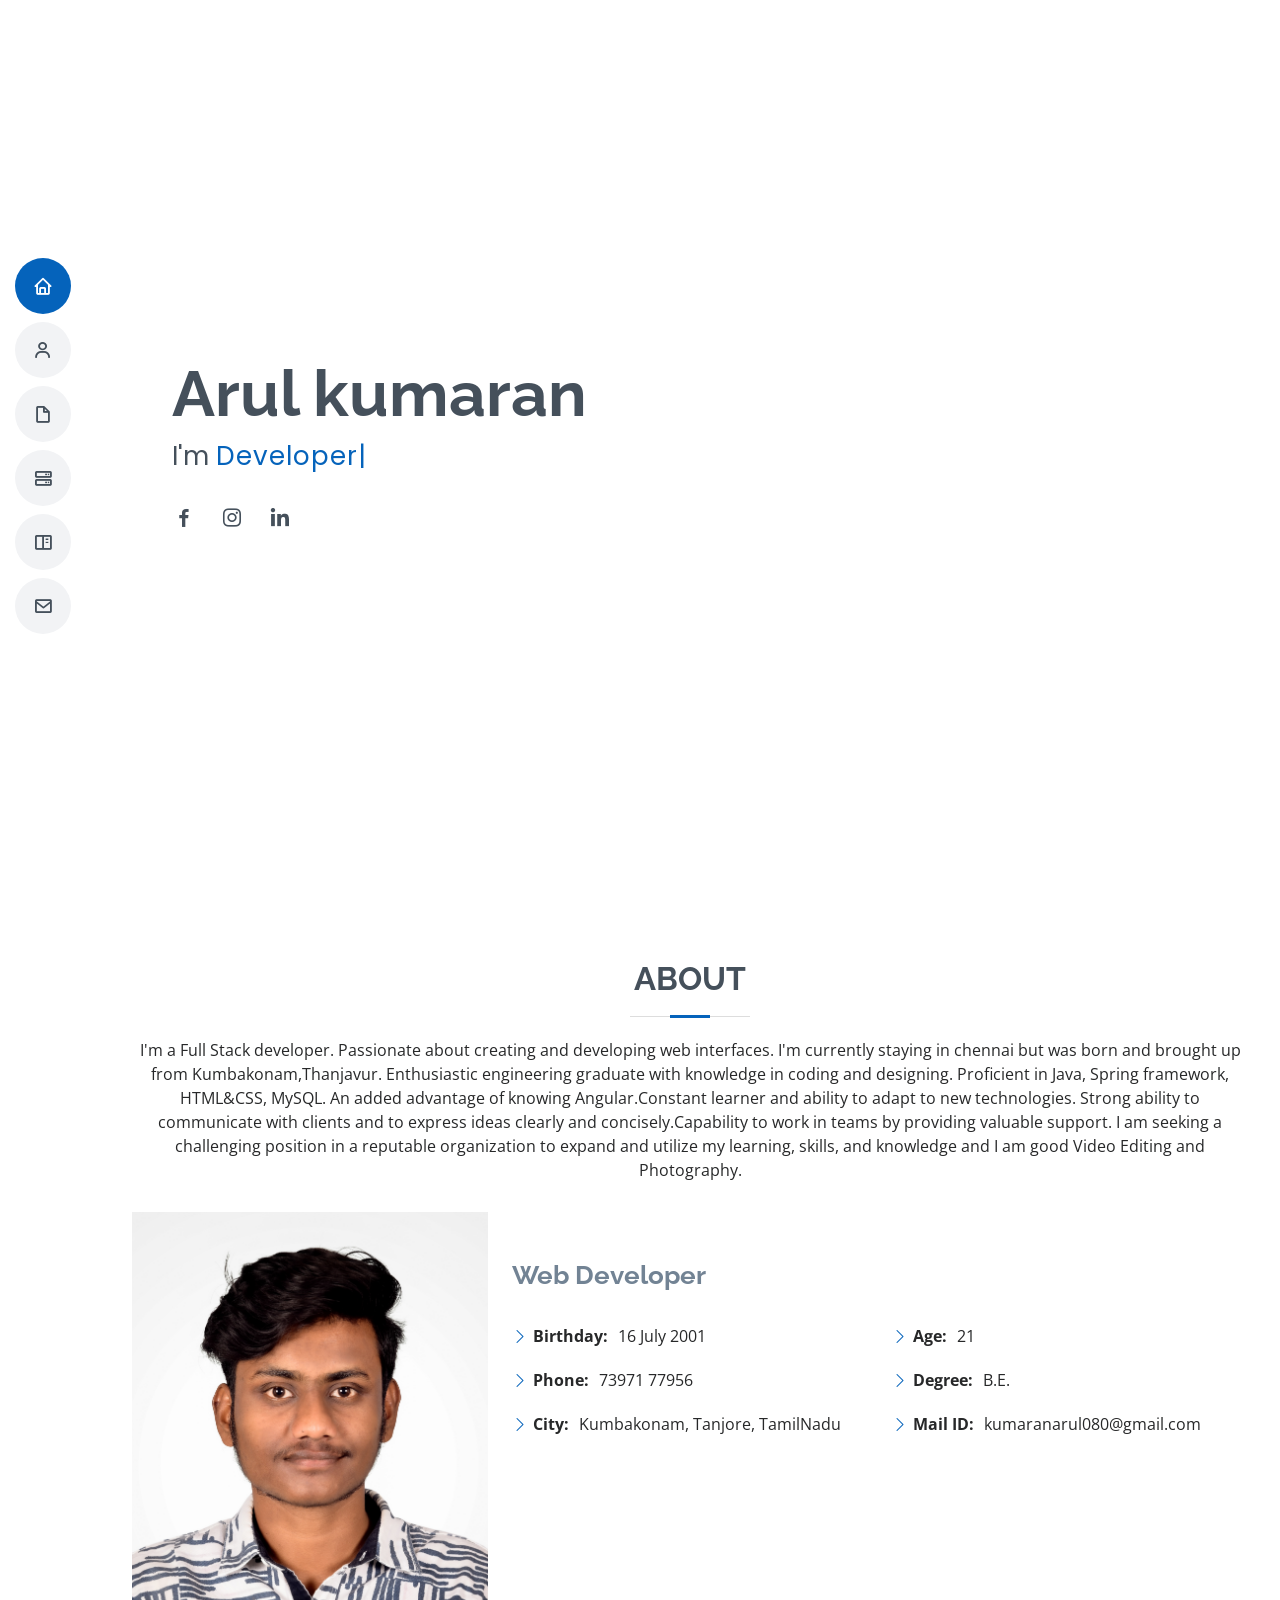
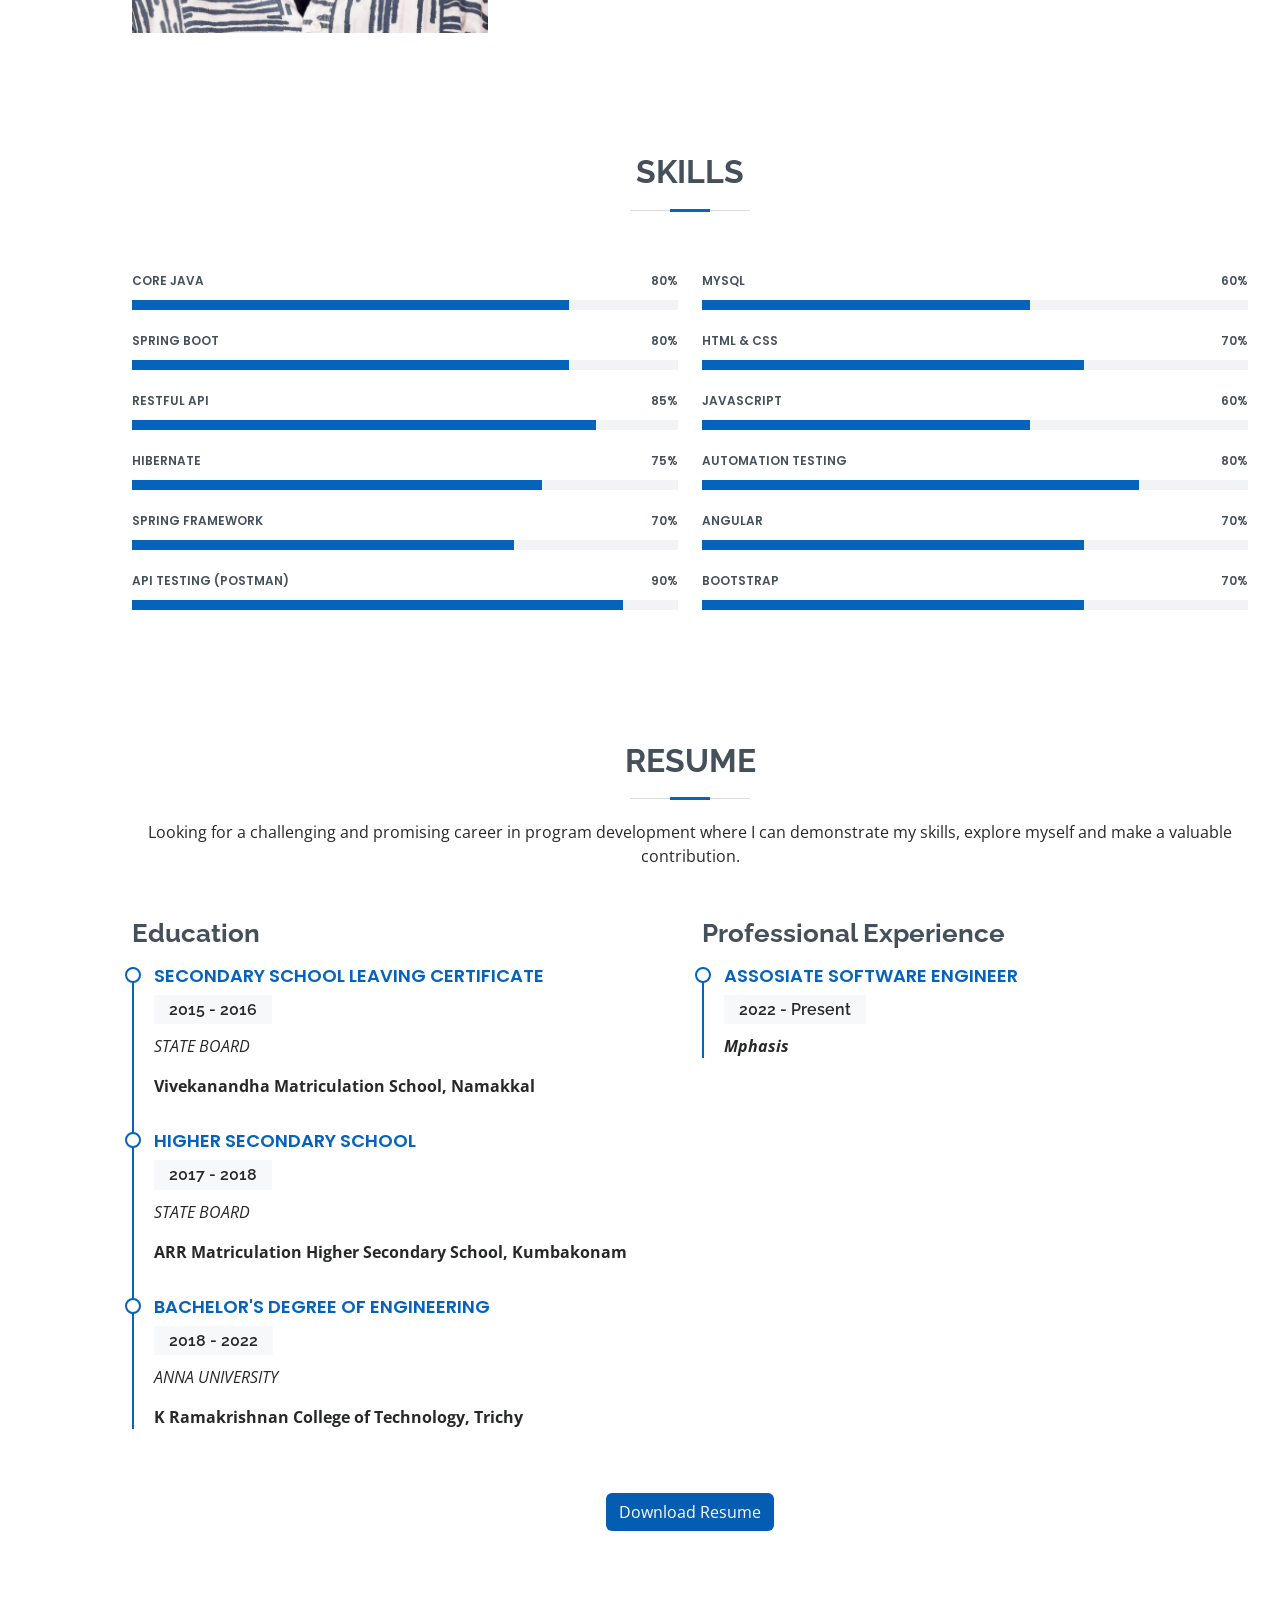
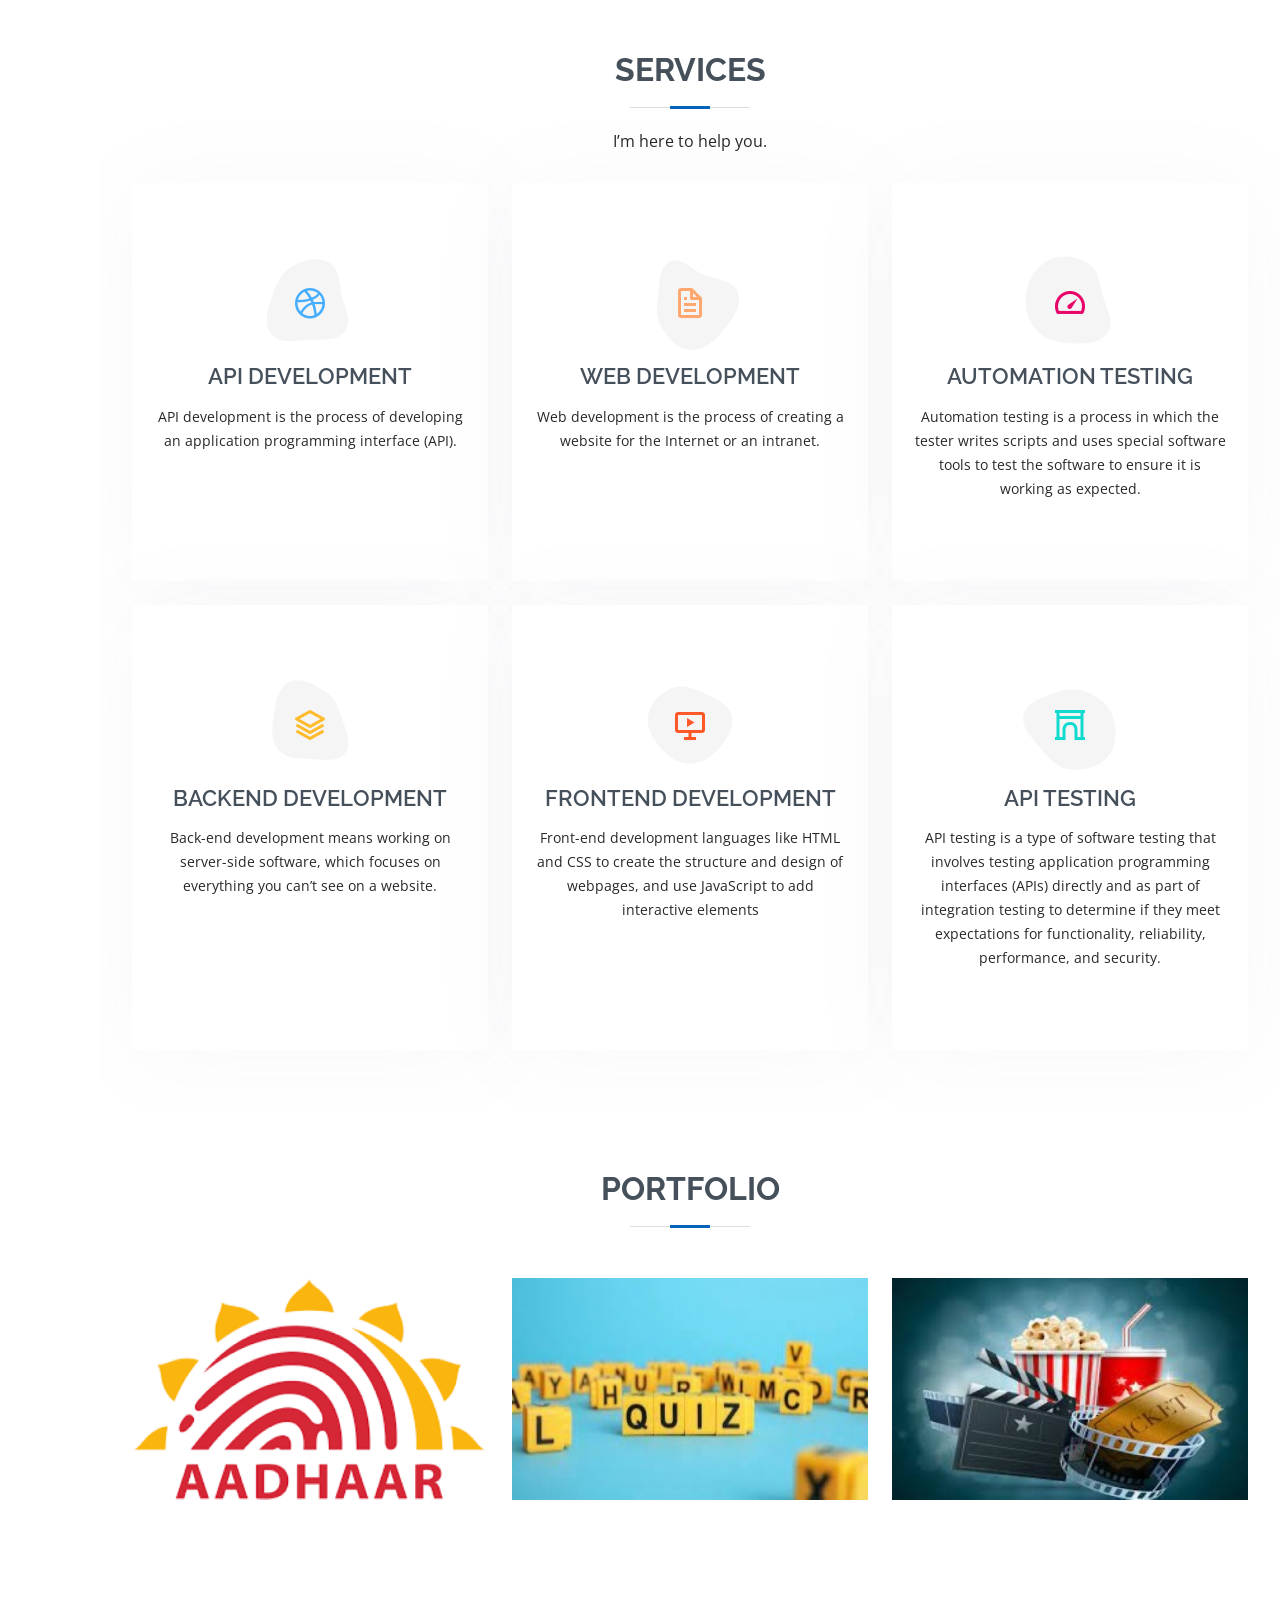
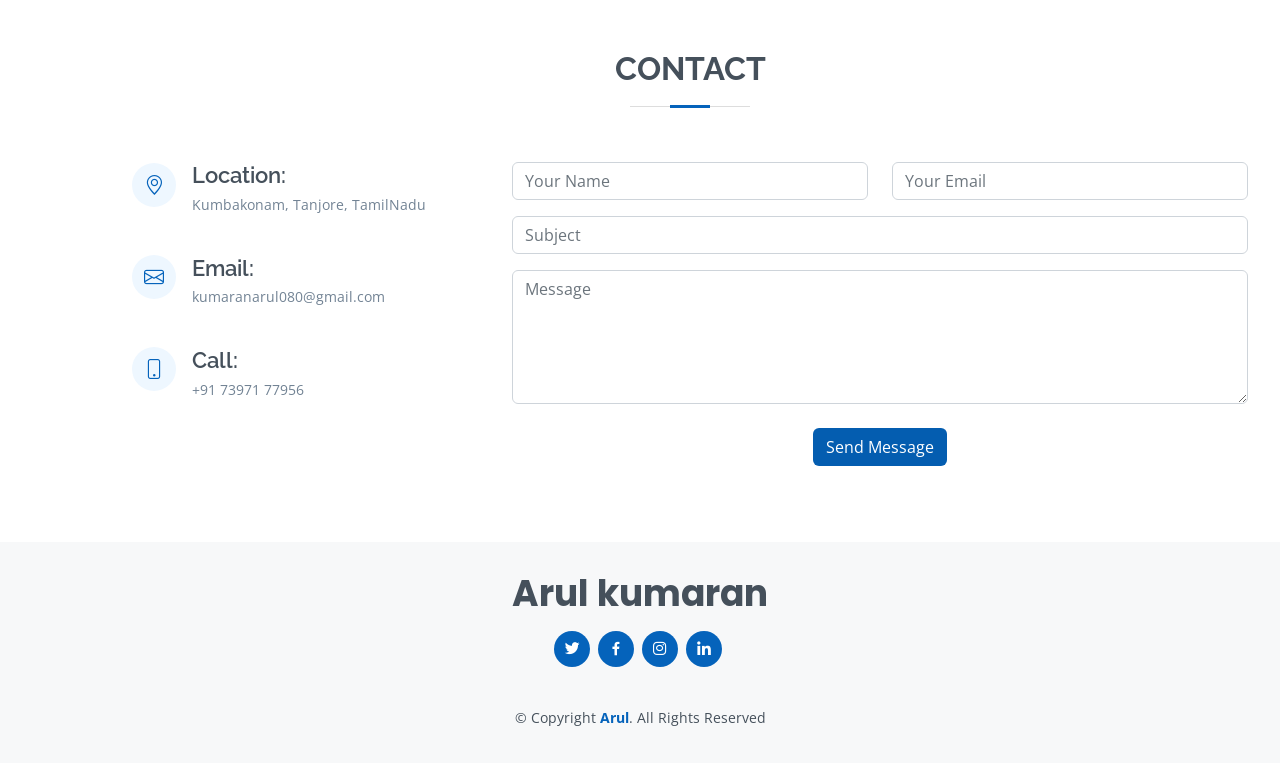
==== index.html @ 99e10990 "portfolio" ====
<!DOCTYPE html>
<html lang="en">

<head>
  <meta charset="utf-8">
  <meta content="width=device-width, initial-scale=1.0" name="viewport">

  <title>Arul Portfolio</title>
  <meta content="" name="description">
  <meta content="" name="keywords">

  <!-- Favicons -->
  <link href="assets/img/logo.jpg" rel="icon">
  <link href="assets/img/apple-touch-icon.png" rel="apple-touch-icon">

  <!-- Google Fonts -->
  <link href="https://fonts.googleapis.com/css?family=Open+Sans:300,300i,400,400i,600,600i,700,700i|Raleway:300,300i,400,400i,500,500i,600,600i,700,700i|Poppins:300,300i,400,400i,500,500i,600,600i,700,700i" rel="stylesheet">

  <!-- Vendor CSS Files -->
  <link href="assets/vendor/aos/aos.css" rel="stylesheet">
  <link href="assets/vendor/bootstrap/css/bootstrap.min.css" rel="stylesheet">
  <link href="assets/vendor/bootstrap-icons/bootstrap-icons.css" rel="stylesheet">
  <link href="assets/vendor/boxicons/css/boxicons.min.css" rel="stylesheet">
  <link href="assets/vendor/glightbox/css/glightbox.min.css" rel="stylesheet">
  <link href="assets/vendor/swiper/swiper-bundle.min.css" rel="stylesheet">

  <!-- Template Main CSS File -->
  <link href="assets/css/style.css" rel="stylesheet">

</head>

<body>

  <!-- ======= Mobile nav toggle button ======= -->
  <i class="bi bi-list mobile-nav-toggle d-lg-none"></i>
  <!-- ======= Header ======= -->
  <header id="header" class="d-flex flex-column justify-content-center">

    <nav id="navbar" class="navbar nav-menu">
      <ul>
        <li><a href="#hero" class="nav-link scrollto active"><i class="bx bx-home"></i> <span>Home</span></a></li>
        <li><a href="#about" class="nav-link scrollto"><i class="bx bx-user"></i> <span>About</span></a></li>
        <li><a href="#resume" class="nav-link scrollto"><i class="bx bx-file-blank"></i> <span>Resume</span></a></li>
        <li><a href="#services" class="nav-link scrollto"><i class="bx bx-server"></i> <span>Services</span></a></li>
        <li><a href="#portfolio" class="nav-link scrollto"><i class="bx bx-book-content"></i> <span>Portfolio</span></a></li>
        <li><a href="#contact" class="nav-link scrollto"><i class="bx bx-envelope"></i> <span>Contact</span></a></li>
      </ul>
    </nav><!-- .nav-menu -->

  </header><!-- End Header -->

  <!-- ======= Hero Section ======= -->
  <section id="hero" class="d-flex flex-column justify-content-center">
    <div class="container" data-aos="zoom-in" data-aos-delay="100">
      <h1>Arul kumaran</h1>
      <p>I'm <span class="typed" data-typed-items="Developer, Freelancer"></span></p>
      <div class="social-links">
        <a href="https://www.facebook.com/arulkumaran080" class="facebook"><i class="bx bxl-facebook"></i></a>
        <a href="https://www.instagram.com/mr__meteor_350____/" class="instagram"><i class="bx bxl-instagram"></i></a>
        <a href="https://www.linkedin.com/in/arul-kumaran-108743209/" class="linkedin"><i class="bx bxl-linkedin"></i></a>
      </div>
    </div>
  </section><!-- End Hero -->

  <main id="main">

    <!-- ======= About Section ======= -->
    <section id="about" class="about">
      <div class="container" data-aos="fade-up">

        <div class="section-title">
          <h2>About</h2>
          <p>I'm a Full Stack developer. Passionate about creating and developing web interfaces. I'm currently staying in chennai but was born and brought up from Kumbakonam,Thanjavur. Enthusiastic engineering graduate with knowledge in coding and designing. Proficient in Java, Spring framework, HTML&CSS, MySQL. An added advantage of knowing Angular.Constant learner and ability to adapt to new technologies. Strong ability to communicate with clients and to express ideas clearly and concisely.Capability to work in teams by providing valuable support. I am seeking a challenging position in a reputable organization to expand and utilize my learning, skills, and knowledge and I am good Video Editing and Photography.</p>
        </div>

        <div class="row">
          <div class="col-lg-4">
            <img src="assets/img/Passport.jpg" class="img-fluid" alt="">
          </div>
          <div class="col-lg-8 pt-4 pt-lg-0 content"><br><br>
            <h3> Web Developer</h3>
            <br>
            <div class="row">
              <div class="col-lg-6">
                <ul>
                  <li><i class="bi bi-chevron-right"></i> <strong>Birthday:</strong> <span>16 July 2001</span></li>
                  <!-- <li><i class="bi bi-chevron-right"></i> <strong>Website:</strong> <span>www.example.com</span></li> -->
                  <li><i class="bi bi-chevron-right"></i> <strong>Phone:</strong> <span>73971 77956</span></li>
                  <li><i class="bi bi-chevron-right"></i> <strong>City:</strong> <span>Kumbakonam, Tanjore, TamilNadu</span></li>
                </ul>
              </div>
              <div class="col-lg-6">
                <ul>
                  <li><i class="bi bi-chevron-right"></i> <strong>Age:</strong> <span>21</span></li>
                  <li><i class="bi bi-chevron-right"></i> <strong>Degree:</strong> <span>B.E.</span></li>
                  <li><i class="bi bi-chevron-right"></i> <strong>Mail ID:</strong> <span>kumaranarul080@gmail.com</span></li>
                  <!-- <li><i class="bi bi-chevron-right"></i> <strong>Freelance:</strong> <span>Available</span></li> -->
                </ul>
              </div>
            </div>
            
          </div>
        </div>

      </div>
    </section><!-- End About Section -->

    <!-- ======= Skills Section ======= -->
    <section id="skills" class="skills section-bg">
      <div class="container" data-aos="fade-up">

        <div class="section-title">
          <h2>Skills</h2>
        </div>

        <div class="row skills-content">

          <div class="col-lg-6">

            <div class="progress">
              <span class="skill">Core Java <i class="val">80%</i></span>
              <div class="progress-bar-wrap">
                <div class="progress-bar" role="progressbar" aria-valuenow="80" aria-valuemin="0" aria-valuemax="80"></div>
              </div>
            </div>

            <div class="progress">
              <span class="skill">Spring Boot <i class="val">80%</i></span>
              <div class="progress-bar-wrap">
                <div class="progress-bar" role="progressbar" aria-valuenow="80" aria-valuemin="0" aria-valuemax="100"></div>
              </div>
            </div>

            <div class="progress">
              <span class="skill">RESTful API <i class="val">85%</i></span>
              <div class="progress-bar-wrap">
                <div class="progress-bar" role="progressbar" aria-valuenow="85" aria-valuemin="0" aria-valuemax="100"></div>
              </div>
            </div>

            <div class="progress">
              <span class="skill">Hibernate <i class="val">75%</i></span>
              <div class="progress-bar-wrap">
                <div class="progress-bar" role="progressbar" aria-valuenow="75" aria-valuemin="0" aria-valuemax="100"></div>
              </div>
            </div>

            <div class="progress">
              <span class="skill">Spring Framework <i class="val">70%</i></span>
              <div class="progress-bar-wrap">
                <div class="progress-bar" role="progressbar" aria-valuenow="70" aria-valuemin="0" aria-valuemax="100"></div>
              </div>
            </div>

            <div class="progress">
              <span class="skill">API Testing (Postman) <i class="val">90%</i></span>
              <div class="progress-bar-wrap">
                <div class="progress-bar" role="progressbar" aria-valuenow="90" aria-valuemin="0" aria-valuemax="100"></div>
              </div>
            </div>

          </div>

          <div class="col-lg-6">

            <div class="progress">
              <span class="skill">MySql <i class="val">60%</i></span>
              <div class="progress-bar-wrap">
                <div class="progress-bar" role="progressbar" aria-valuenow="60" aria-valuemin="0" aria-valuemax="100"></div>
              </div>
            </div>

            <div class="progress">
              <span class="skill">HTML & CSS <i class="val">70%</i></span>
              <div class="progress-bar-wrap">
                <div class="progress-bar" role="progressbar" aria-valuenow="70" aria-valuemin="0" aria-valuemax="100"></div>
              </div>
            </div>

            <div class="progress">
              <span class="skill">Javascript <i class="val">60%</i></span>
              <div class="progress-bar-wrap">
                <div class="progress-bar" role="progressbar" aria-valuenow="60" aria-valuemin="0" aria-valuemax="100"></div>
              </div>
            </div>

            <div class="progress">
              <span class="skill">Automation Testing <i class="val">80%</i></span>
              <div class="progress-bar-wrap">
                <div class="progress-bar" role="progressbar" aria-valuenow="80" aria-valuemin="0" aria-valuemax="100"></div>
              </div>
            </div>

            <div class="progress">
              <span class="skill">Angular <i class="val">70%</i></span>
              <div class="progress-bar-wrap">
                <div class="progress-bar" role="progressbar" aria-valuenow="70" aria-valuemin="0" aria-valuemax="100"></div>
              </div>
            </div>

            <div class="progress">
              <span class="skill">Bootstrap <i class="val">70%</i></span>
              <div class="progress-bar-wrap">
                <div class="progress-bar" role="progressbar" aria-valuenow="70" aria-valuemin="0" aria-valuemax="100"></div>
              </div>
            </div>

          </div>

        </div>

      </div>
    </section><!-- End Skills Section -->

    <!-- ======= Resume Section ======= -->
    <section id="resume" class="resume">
      <div class="container" data-aos="fade-up">

        <div class="section-title">
          <h2>Resume</h2>
          <p>Looking for a challenging and promising career in program development where I can demonstrate my skills, explore myself and make a valuable contribution.</p>
        </div>

        <div class="row">
          <div class="col-lg-6">
            <h3 class="resume-title">Education</h3>
            <div class="resume-item">
              <h4>Secondary  School  Leaving  Certificate</h4>
              <h5>2015 - 2016</h5>
              <p><em>STATE BOARD</em></p>
              <b><p>Vivekanandha Matriculation School, Namakkal</p></b>
            </div>
            <div class="resume-item">
              <h4>Higher Secondary School</h4>
              <h5>2017 - 2018</h5>
              <p><em>STATE BOARD</em></p>
              <b><p>ARR Matriculation Higher Secondary School, Kumbakonam</p></b>
            </div>
            <div class="resume-item">
              <h4>Bachelor's Degree of Engineering</h4>
              <h5>2018 - 2022</h5>
              <p><em>ANNA UNIVERSITY</em></p>
              <b><p>K Ramakrishnan College of Technology, Trichy</p></b>
            </div>
          </div>
          <div class="col-lg-6">
            <h3 class="resume-title">Professional Experience</h3>
            <div class="resume-item">
              <h4>Assosiate Software Engineer</h4>
              <h5>2022 - Present</h5>
              <b><p><em>Mphasis</em></p></b>
            </div>
            
          </div>
        </div>

      </div><br><br>
      <div class="container btn_container">
        <a href="assets/pdf/Arulkumaran's Resume.pdf" download="" class="btn  btn_download">Download Resume</a>
      </div>
    </section><!-- End Resume Section -->


    <!-- ======= Services Section ======= -->
    <section id="services" class="services">
      <div class="container" data-aos="fade-up">

        <div class="section-title">
          <h2>Services</h2>
          <p>I’m here to help you.</p>
        </div>

        <div class="row">

          <div class="col-lg-4 col-md-6 d-flex align-items-stretch" data-aos="zoom-in" data-aos-delay="100">
            <div class="icon-box iconbox-blue">
              <div class="icon">
                <svg width="100" height="100" viewBox="0 0 600 600" xmlns="http://www.w3.org/2000/svg">
                  <path stroke="none" stroke-width="0" fill="#f5f5f5" d="M300,521.0016835830174C376.1290562159157,517.8887921683347,466.0731472004068,529.7835943286574,510.70327084640275,468.03025145048787C554.3714126377745,407.6079735673963,508.03601936045806,328.9844924480964,491.2728898941984,256.3432110539036C474.5976632858925,184.082847569629,479.9380746630129,96.60480741107993,416.23090153303,58.64404602377083C348.86323505073057,18.502131276798302,261.93793281208167,40.57373210992963,193.5410806939664,78.93577620505333C130.42746243093433,114.334589627462,98.30271207620316,179.96522072025542,76.75703585869454,249.04625023123273C51.97151888228291,328.5150500222984,13.704378332031375,421.85034740162234,66.52175969318436,486.19268352777647C119.04800174914682,550.1803526380478,217.28368757567262,524.383925680826,300,521.0016835830174"></path>
                </svg>
                <i class="bx bxl-dribbble"></i>
              </div>
              <h4><a href="">API DEVELOPMENT</a></h4>
              <p>API development is the process of developing an application programming interface (API).</p>
            </div>
          </div>

          <div class="col-lg-4 col-md-6 d-flex align-items-stretch mt-4 mt-md-0" data-aos="zoom-in" data-aos-delay="200">
            <div class="icon-box iconbox-orange ">
              <div class="icon">
                <svg width="100" height="100" viewBox="0 0 600 600" xmlns="http://www.w3.org/2000/svg">
                  <path stroke="none" stroke-width="0" fill="#f5f5f5" d="M300,582.0697525312426C382.5290701553225,586.8405444964366,449.9789794690241,525.3245884688669,502.5850820975895,461.55621195738473C556.606425686781,396.0723002908107,615.8543463187945,314.28637112970534,586.6730223649479,234.56875336149918C558.9533121215079,158.8439757836574,454.9685369536778,164.00468322053177,381.49747125262974,130.76875717737553C312.15926192815925,99.40240125094834,248.97055460311594,18.661163978235184,179.8680185752513,50.54337015887873C110.5421016452524,82.52863877960104,119.82277516462835,180.83849132639028,109.12597500060166,256.43424936330496C100.08760227029461,320.3096726198365,92.17705696193138,384.0621239912766,124.79988738764834,439.7174275375508C164.83382741302287,508.01625554203684,220.96474134820875,577.5009287672846,300,582.0697525312426"></path>
                </svg>
                <i class="bx bx-file"></i>
              </div>
              <h4><a href="">WEB DEVELOPMENT</a></h4>
              <p>Web development is the process of creating a website for the Internet or an intranet.</p>
            </div>
          </div>

          <div class="col-lg-4 col-md-6 d-flex align-items-stretch mt-4 mt-lg-0" data-aos="zoom-in" data-aos-delay="300">
            <div class="icon-box iconbox-pink">
              <div class="icon">
                <svg width="100" height="100" viewBox="0 0 600 600" xmlns="http://www.w3.org/2000/svg">
                  <path stroke="none" stroke-width="0" fill="#f5f5f5" d="M300,541.5067337569781C382.14930387511276,545.0595476570109,479.8736841581634,548.3450877840088,526.4010558755058,480.5488172755941C571.5218469581645,414.80211281144784,517.5187510058486,332.0715597781072,496.52539010469104,255.14436215662573C477.37192572678356,184.95920475031193,473.57363656557914,105.61284051026155,413.0603344069578,65.22779650032875C343.27470386102294,18.654635553484475,251.2091493199835,5.337323636656869,175.0934190732945,40.62881213300186C97.87086631185822,76.43348514350839,51.98124368387456,156.15599469081315,36.44837278890362,239.84606092416172C21.716077023791087,319.22268207091537,43.775223500013084,401.1760424656574,96.891909868211,461.97329694683043C147.22146801428983,519.5804099606455,223.5754009179313,538.201503339737,300,541.5067337569781"></path>
                </svg>
                <i class="bx bx-tachometer"></i>
              </div>
              <h4><a href="">AUTOMATION TESTING</a></h4>
              <p>Automation testing is a process in which the tester writes scripts and uses special software tools to test the software to ensure it is working as expected.</p>
            </div>
          </div>

          <div class="col-lg-4 col-md-6 d-flex align-items-stretch mt-4" data-aos="zoom-in" data-aos-delay="100">
            <div class="icon-box iconbox-yellow">
              <div class="icon">
                <svg width="100" height="100" viewBox="0 0 600 600" xmlns="http://www.w3.org/2000/svg">
                  <path stroke="none" stroke-width="0" fill="#f5f5f5" d="M300,503.46388370962813C374.79870501325706,506.71871716319447,464.8034551963731,527.1746412648533,510.4981551193396,467.86667711651364C555.9287308511215,408.9015244558933,512.6030010748507,327.5744911775523,490.211057578863,256.5855673507754C471.097692560561,195.9906835881958,447.69079081568157,138.11976852964426,395.19560036434837,102.3242989838813C329.3053358748298,57.3949838291264,248.02791733380457,8.279543830951368,175.87071277845988,42.242879143198664C103.41431057327972,76.34704239035025,93.79494320519305,170.9812938413882,81.28167332365135,250.07896920659033C70.17666984294237,320.27484674793965,64.84698225790005,396.69656628748305,111.28512138212992,450.4950937839243C156.20124167950087,502.5303643271138,231.32542653798444,500.4755392045468,300,503.46388370962813"></path>
                </svg>
                <i class="bx bx-layer"></i>
              </div>
              <h4><a href="">BACKEND DEVELOPMENT</a></h4>
              <p>Back-end development means working on server-side software, which focuses on everything you can’t see on a website. </p>
            </div>
          </div>

          <div class="col-lg-4 col-md-6 d-flex align-items-stretch mt-4" data-aos="zoom-in" data-aos-delay="200">
            <div class="icon-box iconbox-red">
              <div class="icon">
                <svg width="100" height="100" viewBox="0 0 600 600" xmlns="http://www.w3.org/2000/svg">
                  <path stroke="none" stroke-width="0" fill="#f5f5f5" d="M300,532.3542879108572C369.38199826031484,532.3153073249985,429.10787420159085,491.63046689027357,474.5244479745417,439.17860296908856C522.8885846962883,383.3225815378663,569.1668002868075,314.3205725914397,550.7432151929288,242.7694973846089C532.6665558377875,172.5657663291529,456.2379748765914,142.6223662098291,390.3689995646985,112.34683881706744C326.66090330228417,83.06452184765237,258.84405631176094,53.51806209861945,193.32584062364296,78.48882559362697C121.61183558270385,105.82097193414197,62.805066853699245,167.19869350419734,48.57481801355237,242.6138429142374C34.843463184063346,315.3850353017275,76.69343916112496,383.4422959591041,125.22947124332185,439.3748458443577C170.7312796277747,491.8107796887764,230.57421082200815,532.3932930995766,300,532.3542879108572"></path>
                </svg>
                <i class="bx bx-slideshow"></i>
              </div>
              <h4><a href="">FRONTEND DEVELOPMENT</a></h4>
              <p>Front-end development languages like HTML and CSS to create the structure and design of webpages, and use JavaScript to add interactive elements</p>
            </div>
          </div>

          <div class="col-lg-4 col-md-6 d-flex align-items-stretch mt-4" data-aos="zoom-in" data-aos-delay="300">
            <div class="icon-box iconbox-teal">
              <div class="icon">
                <svg width="100" height="100" viewBox="0 0 600 600" xmlns="http://www.w3.org/2000/svg">
                  <path stroke="none" stroke-width="0" fill="#f5f5f5" d="M300,566.797414625762C385.7384707136149,576.1784315230908,478.7894351017131,552.8928747891023,531.9192734346935,484.94944893311C584.6109503024035,417.5663521118492,582.489472248146,322.67544863468447,553.9536738515405,242.03673114598146C529.1557734026468,171.96086150256528,465.24506316201064,127.66468636344209,395.9583748389544,100.7403814666027C334.2173773831606,76.7482773500951,269.4350130405921,84.62216499799875,207.1952322260088,107.2889140133804C132.92018162631612,134.33871894543012,41.79353780512637,160.00259165414826,22.644507872594943,236.69541883565114C3.319112789854554,314.0945973066697,72.72355303640163,379.243833228382,124.04198916343866,440.3218312028393C172.9286146004772,498.5055451809895,224.45579914871206,558.5317968840102,300,566.797414625762"></path>
                </svg>
                <i class="bx bx-arch"></i>
              </div>
              <h4><a href="">API TESTING</a></h4>
              <p>API testing is a type of software testing that involves testing application programming interfaces (APIs) directly and as part of integration testing to determine if they meet expectations for functionality, reliability, performance, and security. </p>
            </div>
          </div>

        </div>

      </div>
    </section><!-- End Services Section -->


    <!-- ======= Portfolio Section ======= -->
    <section id="portfolio" class="portfolio section-bg">
      <div class="container" data-aos="fade-up">

        <div class="section-title">
          <h2>Portfolio</h2>
        </div>


        <div class="row portfolio-container" data-aos="fade-up" data-aos-delay="200">

          <div class="col-lg-4 col-md-2 portfolio-item filter-app">
            <div class="portfolio-wrap">
              <img src="assets/img/portfolio/Aadhar(cover).png" class="img-fluid" alt="">
              <div class="portfolio-info">
                <h4>Aadhar Card online web application</h4>
                <div class="portfolio-links">
                  <a href="portfolio-details.html" class="portfolio-details-lightbox" data-glightbox="type: external" title="Portfolio Details"><i class="bx bx-link"></i></a>
                </div>
              </div>
            </div>
          </div>

          <div class="col-lg-4 col-md-6 portfolio-item filter-web">
            <div class="portfolio-wrap">
              <img src="assets/img/portfolio/quiz(cover).jpg" class="img-fluid" alt="">
              <div class="portfolio-info">
                <h4>Online Quiz Portal Using REST APIs</h4>
                <div class="portfolio-links">
                  <a href="portfolio-details1.html" class="portfolio-details-lightbox" data-glightbox="type: external" title="Portfolio Details"><i class="bx bx-link"></i></a>
                </div>
              </div>
            </div>
          </div>

          <div class="col-lg-4 col-md-6 portfolio-item filter-app">
            <div class="portfolio-wrap">
              <img src="assets/img/portfolio/Movie(cover).jpg" class="img-fluid" alt="">
              <div class="portfolio-info">
                <h4>Ticket Booking Web Application</h4>
                <div class="portfolio-links">
                  <a href="portfolio-details2.html" class="portfolio-details-lightbox" data-glightbox="type: external" title="Portfolio Details"><i class="bx bx-link"></i></a>
                </div>
              </div>
            </div>
          </div>
        </div>

      </div>
    </section><!-- End Portfolio Section -->

    <!-- ======= Contact Section ======= -->
    <section id="contact" class="contact">
      <div class="container" data-aos="fade-up">

        <div class="section-title">
          <h2>Contact</h2>
        </div>

        <div class="row mt-1">

          <div class="col-lg-4">
            <div class="info">
              <div class="address">
                <i class="bi bi-geo-alt"></i>
                <h4>Location:</h4>
                <p>Kumbakonam, Tanjore, TamilNadu</p>
              </div>

              <div class="email">
                <i class="bi bi-envelope"></i>
                <h4>Email:</h4>
                <p>kumaranarul080@gmail.com</p>
              </div>

              <div class="phone">
                <i class="bi bi-phone"></i>
                <h4>Call:</h4>
                <p>+91 73971 77956</p>
              </div>

            </div>

          </div>

          <div class="col-lg-8 mt-5 mt-lg-0">

            <form action="https://formspree.io/f/mdovooak" method="post" role="form" class="form" id="my-form">
              <div class="row">
                <div class="col-md-6 form-group">
                  <input type="text" name="name" class="form-control" id="name" placeholder="Your Name" required>
                </div>
                <div class="col-md-6 form-group mt-3 mt-md-0">
                  <input type="email" class="form-control" name="email" id="email" placeholder="Your Email" required>
                </div>
              </div>
              <div class="form-group mt-3">
                <input type="text" class="form-control" name="subject" id="subject" placeholder="Subject" required>
              </div>
              <div class="form-group mt-3">
                <textarea class="form-control" name="message" rows="5" placeholder="Message" required></textarea>
              </div>
              
              
              <div class="text-center"><button type="submit" class="btn  btn_download mt-4">Send Message</button></div>
              <p id="my-form-status"></p>
            </form>

          </div>

        </div>

      </div>
    </section><!-- End Contact Section -->

  </main><!-- End #main -->

  <!-- ======= Footer ======= -->
  <footer id="footer">
    <div class="container">
      <h3>Arul kumaran</h3>
      <div class="social-links">
        <a href="https://twitter.com/ArulKumaran080" class="twitter"><i class="bx bxl-twitter"></i></a>
        <a href="https://www.facebook.com/arulkumaran080" class="facebook"><i class="bx bxl-facebook"></i></a>
        <a href="https://www.instagram.com/mr__meteor_350____/" class="instagram"><i class="bx bxl-instagram"></i></a>
        <a href="https://www.linkedin.com/in/arul-kumaran-108743209/" class="linkedin"><i class="bx bxl-linkedin"></i></a>
      </div>
      <div class="copyright">
        &copy; Copyright <strong><span><a href="#about">Arul</a></span></strong>. All Rights Reserved
      </div>
    </div>
  </footer><!-- End Footer -->

  <div id="preloader"></div>
  <a href="#" class="back-to-top d-flex align-items-center justify-content-center"><i class="bi bi-arrow-up-short"></i></a>

  <!-- Vendor JS Files -->
  <script src="assets/vendor/purecounter/purecounter_vanilla.js"></script>
  <script src="assets/vendor/aos/aos.js"></script>
  <script src="assets/vendor/bootstrap/js/bootstrap.bundle.min.js"></script>
  <script src="assets/vendor/glightbox/js/glightbox.min.js"></script>
  <script src="assets/vendor/isotope-layout/isotope.pkgd.min.js"></script>
  <script src="assets/vendor/swiper/swiper-bundle.min.js"></script>
  <script src="assets/vendor/typed.js/typed.min.js"></script>
  <script src="assets/vendor/waypoints/noframework.waypoints.js"></script>
  <script src="assets/vendor/php-email-form/validate.js"></script>

  <!-- Template Main JS File -->
  <script src="assets/js/main.js"></script>

  <!-- Form submission -->
  <script>
    var form = document.getElementById("my-form");
    
    async function handleSubmit(event) {
      event.preventDefault();
      var status = document.getElementById("my-form-status");
      var data = new FormData(event.target);
      fetch(event.target.action, {
        method: form.method,
        body: data,
        headers: {
            'Accept': 'application/json'
        }
      }).then(response => {
        if (response.ok) {
          status.innerHTML = "Thanks for your submission!";
          form.reset()
        } else {
          response.json().then(data => {
            if (Object.hasOwn(data, 'errors')) {
              status.innerHTML = data["errors"].map(error => error["message"]).join(", ")
            } else {
              status.innerHTML = "Oops! There was a problem submitting your form"
            }
          })
        }
      }).catch(error => {
        status.innerHTML = "Oops! There was a problem submitting your form"
      });
    }
    form.addEventListener("submit", handleSubmit)
</script>


</body>

</html>
---- assets/css/style.css ----
/**
* Template Name: MyResume - v4.10.0
* Template URL: https://bootstrapmade.com/free-html-bootstrap-template-my-resume/
* Author: BootstrapMade.com
* License: https://bootstrapmade.com/license/
*/

/*--------------------------------------------------------------
# General
--------------------------------------------------------------*/
body {
  font-family: "Open Sans", sans-serif;
  color: #272829;
}

a {
  color: #0563bb;
  text-decoration: none;
}

a:hover {
  color: #067ded;
  text-decoration: none;
}

h1,
h2,
h3,
h4,
h5,
h6 {
  font-family: "Raleway", sans-serif;
}

/*--------------------------------------------------------------
# Back to top button
--------------------------------------------------------------*/
.back-to-top {
  position: fixed;
  visibility: hidden;
  opacity: 0;
  right: 15px;
  bottom: 15px;
  z-index: 996;
  background: #0563bb;
  width: 40px;
  height: 40px;
  border-radius: 50px;
  transition: all 0.4s;
}

.back-to-top i {
  font-size: 28px;
  color: #fff;
  line-height: 0;
}

.back-to-top:hover {
  background: #0678e3;
  color: #fff;
}

.back-to-top.active {
  visibility: visible;
  opacity: 1;
}

/*--------------------------------------------------------------
# Preloader
--------------------------------------------------------------*/
#preloader {
  position: fixed;
  top: 0;
  left: 0;
  right: 0;
  bottom: 0;
  z-index: 9999;
  overflow: hidden;
  background: #fff;
}

#preloader:before {
  content: "";
  position: fixed;
  top: calc(50% - 30px);
  left: calc(50% - 30px);
  border: 6px solid #0563bb;
  border-top-color: #fff;
  border-bottom-color: #fff;
  border-radius: 50%;
  width: 60px;
  height: 60px;
  -webkit-animation: animate-preloader 1s linear infinite;
  animation: animate-preloader 1s linear infinite;
}

@-webkit-keyframes animate-preloader {
  0% {
    transform: rotate(0deg);
  }

  100% {
    transform: rotate(360deg);
  }
}

@keyframes animate-preloader {
  0% {
    transform: rotate(0deg);
  }

  100% {
    transform: rotate(360deg);
  }
}

/*--------------------------------------------------------------
# Disable aos animation delay on mobile devices
--------------------------------------------------------------*/
@media screen and (max-width: 768px) {
  [data-aos-delay] {
    transition-delay: 0 !important;
  }
}

/*--------------------------------------------------------------
# Header
--------------------------------------------------------------*/
#header {
  position: fixed;
  top: 0;
  left: 0;
  bottom: 0;
  z-index: 9997;
  transition: all 0.5s;
  padding: 15px;
  overflow-y: auto;
}

@media (max-width: 991px) {
  #header {
    width: 300px;
    background: #fff;
    border-right: 1px solid #e6e9ec;
    left: -300px;
  }
}

@media (min-width: 991px) {
  #main {
    margin-left: 100px;
  }
}

/*--------------------------------------------------------------
# Navigation Menu
--------------------------------------------------------------*/
/**
* Desktop Navigation 
*/
.nav-menu {
  padding: 0;
  display: block;
}

.nav-menu * {
  margin: 0;
  padding: 0;
  list-style: none;
}

.nav-menu>ul>li {
  position: relative;
  white-space: nowrap;
}

.nav-menu a,
.nav-menu a:focus {
  display: flex;
  align-items: center;
  color: #45505b;
  padding: 10px 18px;
  margin-bottom: 8px;
  transition: 0.3s;
  font-size: 15px;
  border-radius: 50px;
  background: #f2f3f5;
  height: 56px;
  width: 100%;
  overflow: hidden;
  transition: 0.3s;
}

.nav-menu a i,
.nav-menu a:focus i {
  font-size: 20px;
}

.nav-menu a span,
.nav-menu a:focus span {
  padding: 0 5px 0 7px;
  color: #45505b;
}

@media (min-width: 992px) {

  .nav-menu a,
  .nav-menu a:focus {
    width: 56px;
  }

  .nav-menu a span,
  .nav-menu a:focus span {
    display: none;
    color: #fff;
  }
}

.nav-menu a:hover,
.nav-menu .active,
.nav-menu .active:focus,
.nav-menu li:hover>a {
  color: #fff;
  background: #0563bb;
}

.nav-menu a:hover span,
.nav-menu .active span,
.nav-menu .active:focus span,
.nav-menu li:hover>a span {
  color: #fff;
}

.nav-menu a:hover,
.nav-menu li:hover>a {
  width: 100%;
  color: #fff;
}

.nav-menu a:hover span,
.nav-menu li:hover>a span {
  display: block;
}

/**
* Mobile Navigation 
*/
.mobile-nav-toggle {
  position: fixed;
  right: 10px;
  top: 10px;
  z-index: 9998;
  border: 0;
  background: none;
  font-size: 28px;
  transition: all 0.4s;
  outline: none !important;
  line-height: 0;
  cursor: pointer;
  border-radius: 50px;
  padding: 5px;
}

.mobile-nav-toggle i {
  color: #45505b;
}

.mobile-nav-active {
  overflow: hidden;
}

.mobile-nav-active #header {
  left: 0;
}

.mobile-nav-active .mobile-nav-toggle {
  color: #fff;
  background-color: #0563bb;
}

/*--------------------------------------------------------------
# Hero Section
--------------------------------------------------------------*/
#hero {
  width: 100%;
  height: 100vh;
  background: url("../img/bg.png") top right no-repeat;
  background-size: cover;
  position: relative;
}

@media (min-width: 992px) {
  #hero {
    padding-left: 160px;
  }
}

#hero:before {
  content: "";
  background: rgba(255, 255, 255, 0.8);
  position: absolute;
  bottom: 0;
  top: 0;
  left: 0;
  right: 0;
}

#hero h1 {
  margin: 0;
  font-size: 64px;
  font-weight: 700;
  line-height: 56px;
  color: #45505b;
}

#hero p {
  color: #45505b;
  margin: 15px 0 0 0;
  font-size: 26px;
  font-family: "Poppins", sans-serif;
}

#hero p span {
  color: #0563bb;
  letter-spacing: 1px;
}

#hero .social-links {
  margin-top: 30px;
}

#hero .social-links a {
  font-size: 24px;
  display: inline-block;
  color: #45505b;
  line-height: 1;
  margin-right: 20px;
  transition: 0.3s;
}

#hero .social-links a:hover {
  color: #0563bb;
}

@media (max-width: 992px) {
  #hero {
    text-align: center;
  }

  #hero h1 {
    font-size: 32px;
    line-height: 36px;
  }

  #hero p {
    margin-top: 10px;
    font-size: 20px;
    line-height: 24px;
  }
}

/*--------------------------------------------------------------
# Sections General
--------------------------------------------------------------*/
section {
  padding: 60px 0;
  overflow: hidden;
}

.section-title {
  text-align: center;
  padding-bottom: 30px;
}

.section-title h2 {
  font-size: 32px;
  font-weight: bold;
  text-transform: uppercase;
  margin-bottom: 20px;
  padding-bottom: 20px;
  position: relative;
  color: #45505b;
}

.section-title h2::before {
  content: "";
  position: absolute;
  display: block;
  width: 120px;
  height: 1px;
  background: #ddd;
  bottom: 1px;
  left: calc(50% - 60px);
}

.section-title h2::after {
  content: "";
  position: absolute;
  display: block;
  width: 40px;
  height: 3px;
  background: #0563bb;
  bottom: 0;
  left: calc(50% - 20px);
}

.section-title p {
  margin-bottom: 0;
}

/*--------------------------------------------------------------
# About
--------------------------------------------------------------*/
.about .content h3 {
  font-weight: 700;
  font-size: 26px;
  color: #728394;
}

.about .content ul {
  list-style: none;
  padding: 0;
}

.about .content ul li {
  margin-bottom: 20px;
  display: flex;
  align-items: center;
}

.about .content ul strong {
  margin-right: 10px;
}

.about .content ul i {
  font-size: 16px;
  margin-right: 5px;
  color: #0563bb;
  line-height: 0;
}

.about .content p:last-child {
  margin-bottom: 0;
}

/*--------------------------------------------------------------
# Facts
--------------------------------------------------------------*/
.facts .count-box {
  padding: 30px 30px 25px 30px;
  margin-top: 30px;
  width: 100%;
  position: relative;
  text-align: center;
  background: #fff;
}

.facts .count-box i {
  position: absolute;
  top: -25px;
  left: 50%;
  transform: translateX(-50%);
  font-size: 24px;
  background: #0563bb;
  color: #fff;
  border-radius: 50px;
  display: inline-flex;
  align-items: center;
  justify-content: center;
  width: 48px;
  height: 48px;
}

.facts .count-box span {
  font-size: 36px;
  display: block;
  font-weight: 600;
  color: #011426;
}

.facts .count-box p {
  padding: 0;
  margin: 0;
  font-family: "Raleway", sans-serif;
  font-size: 14px;
}

/*--------------------------------------------------------------
# Akills
--------------------------------------------------------------*/
.skills .progress {
  height: 60px;
  display: block;
  background: none;
  border-radius: 0;
}

.skills .progress .skill {
  padding: 10px 0;
  margin: 0;
  text-transform: uppercase;
  display: block;
  font-weight: 600;
  font-family: "Poppins", sans-serif;
  color: #45505b;
}

.skills .progress .skill .val {
  float: right;
  font-style: normal;
}

.skills .progress-bar-wrap {
  background: #f2f3f5;
}

.skills .progress-bar {
  width: 1px;
  height: 10px;
  transition: 0.9s;
  background-color: #0563bb;
}

/*--------------------------------------------------------------
# Resume
--------------------------------------------------------------*/
.resume .resume-title {
  font-size: 26px;
  font-weight: 700;
  margin-top: 20px;
  margin-bottom: 20px;
  color: #45505b;
}

.resume .resume-item {
  padding: 0 0 20px 20px;
  margin-top: -2px;
  border-left: 2px solid #0563bb;
  position: relative;
}

.resume .resume-item h4 {
  line-height: 18px;
  font-size: 18px;
  font-weight: 600;
  text-transform: uppercase;
  font-family: "Poppins", sans-serif;
  color: #0563bb;
  margin-bottom: 10px;
}

.resume .resume-item h5 {
  font-size: 16px;
  background: #f7f8f9;
  padding: 5px 15px;
  display: inline-block;
  font-weight: 600;
  margin-bottom: 10px;
}

.resume .resume-item ul {
  padding-left: 20px;
}

.resume .resume-item ul li {
  padding-bottom: 10px;
}

.resume .resume-item:last-child {
  padding-bottom: 0;
}

.resume .resume-item::before {
  content: "";
  position: absolute;
  width: 16px;
  height: 16px;
  border-radius: 50px;
  left: -9px;
  top: 0;
  background: #fff;
  border: 2px solid #0563bb;
}

.btn_container{
  text-align: center;
  /* rgb(4, 93, 176) */

}
.btn_download{
  color: white;
  background-color: rgb(4, 93, 176);
}

/*--------------------------------------------------------------
# Portfolio
--------------------------------------------------------------*/
.portfolio .portfolio-item {
  margin-bottom: 30px;
}

.portfolio #portfolio-flters {
  padding: 0;
  margin: 0 auto 25px auto;
  list-style: none;
  text-align: center;
  background: #fff;
  border-radius: 50px;
  padding: 2px 15px;
}

.portfolio #portfolio-flters li {
  cursor: pointer;
  display: inline-block;
  padding: 10px 15px;
  font-size: 14px;
  font-weight: 600;
  line-height: 1;
  text-transform: uppercase;
  color: #272829;
  margin-bottom: 5px;
  transition: all 0.3s ease-in-out;
}

.portfolio #portfolio-flters li:hover,
.portfolio #portfolio-flters li.filter-active {
  color: #0563bb;
}

.portfolio #portfolio-flters li:last-child {
  margin-right: 0;
}

.portfolio .portfolio-wrap {
  transition: 0.3s;
  position: relative;
  overflow: hidden;
  z-index: 1;
  background: rgba(69, 80, 91, 0.8);
}

.portfolio .portfolio-wrap::before {
  content: "";
  background: rgba(255, 255, 255, 0.7);
  position: absolute;
  left: 30px;
  right: 30px;
  top: 30px;
  bottom: 30px;
  transition: all ease-in-out 0.3s;
  z-index: 2;
  opacity: 0;
}

.portfolio .portfolio-wrap .portfolio-info {
  opacity: 0;
  position: absolute;
  top: 0;
  left: 0;
  right: 0;
  bottom: 0;
  text-align: center;
  z-index: 3;
  transition: all ease-in-out 0.3s;
  display: flex;
  flex-direction: column;
  justify-content: center;
  align-items: center;
}

.portfolio .portfolio-wrap .portfolio-info::before {
  display: block;
  content: "";
  width: 48px;
  height: 48px;
  position: absolute;
  top: 35px;
  left: 35px;
  border-top: 3px solid #d7dce1;
  border-left: 3px solid #d7dce1;
  transition: all 0.5s ease 0s;
  z-index: 9994;
}

.portfolio .portfolio-wrap .portfolio-info::after {
  display: block;
  content: "";
  width: 48px;
  height: 48px;
  position: absolute;
  bottom: 35px;
  right: 35px;
  border-bottom: 3px solid #d7dce1;
  border-right: 3px solid #d7dce1;
  transition: all 0.5s ease 0s;
  z-index: 9994;
}

.portfolio .portfolio-wrap .portfolio-info h4 {
  font-size: 20px;
  color: #45505b;
  font-weight: 600;
}

.portfolio .portfolio-wrap .portfolio-info p {
  color: #45505b;
  font-size: 14px;
  text-transform: uppercase;
  padding: 0;
  margin: 0;
}

.portfolio .portfolio-wrap .portfolio-links {
  text-align: center;
  z-index: 4;
}

.portfolio .portfolio-wrap .portfolio-links a {
  color: #45505b;
  margin: 0 2px;
  font-size: 28px;
  display: inline-block;
  transition: 0.3s;
}

.portfolio .portfolio-wrap .portfolio-links a:hover {
  color: #148af9;
}

.portfolio .portfolio-wrap:hover::before {
  top: 0;
  left: 0;
  right: 0;
  bottom: 0;
  opacity: 1;
}

.portfolio .portfolio-wrap:hover .portfolio-info {
  opacity: 1;
}

.portfolio .portfolio-wrap:hover .portfolio-info::before {
  top: 15px;
  left: 15px;
}

.portfolio .portfolio-wrap:hover .portfolio-info::after {
  bottom: 15px;
  right: 15px;
}

/*--------------------------------------------------------------
# Portfolio Details
--------------------------------------------------------------*/
.portfolio-details {
  padding-top: 40px;
}

.portfolio-details .portfolio-details-slider img {
  width: 100%;
}

.portfolio-details .portfolio-details-slider .swiper-pagination {
  margin-top: 20px;
  position: relative;
}

.portfolio-details .portfolio-details-slider .swiper-pagination .swiper-pagination-bullet {
  width: 12px;
  height: 12px;
  background-color: #fff;
  opacity: 1;
  border: 1px solid #0563bb;
}

.portfolio-details .portfolio-details-slider .swiper-pagination .swiper-pagination-bullet-active {
  background-color: #0563bb;
}

.portfolio-details .portfolio-info {
  padding: 30px;
  box-shadow: 0px 0 30px rgba(69, 80, 91, 0.08);
}

.portfolio-details .portfolio-info h3 {
  font-size: 22px;
  font-weight: 700;
  margin-bottom: 20px;
  padding-bottom: 20px;
  border-bottom: 1px solid #eee;
}

.portfolio-details .portfolio-info ul {
  list-style: none;
  padding: 0;
  font-size: 15px;
}

.portfolio-details .portfolio-info ul li+li {
  margin-top: 10px;
}

.portfolio-details .portfolio-description {
  padding-top: 30px;
}

.portfolio-details .portfolio-description h2 {
  font-size: 26px;
  font-weight: 700;
  margin-bottom: 20px;
}

.portfolio-details .portfolio-description p {
  padding: 0;
}

/*--------------------------------------------------------------
# Services
--------------------------------------------------------------*/
.services .icon-box {
  text-align: center;
  padding: 70px 20px 80px 20px;
  transition: all ease-in-out 0.3s;
  background: #fff;
  box-shadow: 0px 5px 90px 0px rgba(110, 123, 131, 0.05);
}

.portfolio-details .portfolio-description {
  padding-top: 30px;
}

.portfolio-details .portfolio-description1 {
  padding-top: 30px;
  margin-left: 430px;
  margin-top: -240px;
}

.portfolio-details .portfolio-description2 {
  padding-top: 30px;
  margin-left: 520px;
  margin-top: -430px;
}

.portfolio-details .portfolio-description3 {
  padding-top: 30px;
  margin-left: 560px;
  margin-top: -380px;
  margin-right: 50px;
}


.services .icon-box .icon {
  margin: 0 auto;
  width: 100px;
  height: 100px;
  display: flex;
  align-items: center;
  justify-content: center;
  transition: ease-in-out 0.3s;
  position: relative;
}

.services .icon-box .icon i {
  font-size: 36px;
  transition: 0.5s;
  position: relative;
}

.services .icon-box .icon svg {
  position: absolute;
  top: 0;
  left: 0;
}

.services .icon-box .icon svg path {
  transition: 0.5s;
  fill: #f5f5f5;
}

.services .icon-box h4 {
  font-weight: 600;
  margin: 10px 0 15px 0;
  font-size: 22px;
}

.services .icon-box h4 a {
  color: #45505b;
  transition: ease-in-out 0.3s;
}

.services .icon-box p {
  line-height: 24px;
  font-size: 14px;
  margin-bottom: 0;
}

.services .icon-box:hover {
  border-color: #fff;
  box-shadow: 0px 0 35px 0 rgba(0, 0, 0, 0.08);
}

.services .iconbox-blue i {
  color: #47aeff;
}

.services .iconbox-blue:hover .icon i {
  color: #fff;
}

.services .iconbox-blue:hover .icon path {
  fill: #47aeff;
}

.services .iconbox-orange i {
  color: #ffa76e;
}

.services .iconbox-orange:hover .icon i {
  color: #fff;
}

.services .iconbox-orange:hover .icon path {
  fill: #ffa76e;
}

.services .iconbox-pink i {
  color: #e80368;
}

.services .iconbox-pink:hover .icon i {
  color: #fff;
}

.services .iconbox-pink:hover .icon path {
  fill: #e80368;
}

.services .iconbox-yellow i {
  color: #ffbb2c;
}

.services .iconbox-yellow:hover .icon i {
  color: #fff;
}

.services .iconbox-yellow:hover .icon path {
  fill: #ffbb2c;
}

.services .iconbox-red i {
  color: #ff5828;
}

.services .iconbox-red:hover .icon i {
  color: #fff;
}

.services .iconbox-red:hover .icon path {
  fill: #ff5828;
}

.services .iconbox-teal i {
  color: #11dbcf;
}

.services .iconbox-teal:hover .icon i {
  color: #fff;
}

.services .iconbox-teal:hover .icon path {
  fill: #11dbcf;
}

/*--------------------------------------------------------------
# Testimonials
--------------------------------------------------------------*/
.testimonials .section-header {
  margin-bottom: 40px;
}

.testimonials .testimonials-carousel,
.testimonials .testimonials-slider {
  overflow: hidden;
}

.testimonials .testimonial-item {
  text-align: center;
}

.testimonials .testimonial-item .testimonial-img {
  width: 120px;
  border-radius: 50%;
  border: 4px solid #fff;
  margin: 0 auto;
}

.testimonials .testimonial-item h3 {
  font-size: 20px;
  font-weight: bold;
  margin: 10px 0 5px 0;
  color: #111;
}

.testimonials .testimonial-item h4 {
  font-size: 14px;
  color: #999;
  margin: 0 0 15px 0;
}

.testimonials .testimonial-item .quote-icon-left,
.testimonials .testimonial-item .quote-icon-right {
  color: #90c8fc;
  font-size: 26px;
}

.testimonials .testimonial-item .quote-icon-left {
  display: inline-block;
  left: -5px;
  position: relative;
}

.testimonials .testimonial-item .quote-icon-right {
  display: inline-block;
  right: -5px;
  position: relative;
  top: 10px;
}

.testimonials .testimonial-item p {
  font-style: italic;
  margin: 0 auto 15px auto;
}

.testimonials .swiper-pagination {
  margin-top: 20px;
  position: relative;
}

.testimonials .swiper-pagination .swiper-pagination-bullet {
  width: 12px;
  height: 12px;
  background-color: #fff;
  opacity: 1;
  border: 1px solid #0563bb;
}

.testimonials .swiper-pagination .swiper-pagination-bullet-active {
  background-color: #0563bb;
}

@media (min-width: 992px) {
  .testimonials .testimonial-item p {
    width: 80%;
  }
}

/*--------------------------------------------------------------
# Contact
--------------------------------------------------------------*/
.contact .info {
  width: 100%;
  background: #fff;
}

.contact .info i {
  font-size: 20px;
  color: #0563bb;
  float: left;
  width: 44px;
  height: 44px;
  background: #eef7ff;
  display: flex;
  justify-content: center;
  align-items: center;
  border-radius: 50px;
  transition: all 0.3s ease-in-out;
}

.contact .info h4 {
  padding: 0 0 0 60px;
  font-size: 22px;
  font-weight: 600;
  margin-bottom: 5px;
  color: #45505b;
}

.contact .info p {
  padding: 0 0 0 60px;
  margin-bottom: 0;
  font-size: 14px;
  color: #728394;
}

.contact .info .email,
.contact .info .phone {
  margin-top: 40px;
}

.contact .info .email:hover i,
.contact .info .address:hover i,
.contact .info .phone:hover i {
  background: #0563bb;
  color: #fff;
}

.contact .php-email-form {
  width: 100%;
  background: #fff;
}

.contact .php-email-form .form-group {
  padding-bottom: 8px;
}

.contact .php-email-form .error-message {
  display: none;
  color: #fff;
  background: #ed3c0d;
  text-align: left;
  padding: 15px;
  font-weight: 600;
}

.contact .php-email-form .error-message br+br {
  margin-top: 25px;
}

.contact .php-email-form .sent-message {
  display: none;
  color: #fff;
  background: #18d26e;
  text-align: center;
  padding: 15px;
  font-weight: 600;
}

.contact .php-email-form .loading {
  display: none;
  background: #fff;
  text-align: center;
  padding: 15px;
}

.contact .php-email-form .loading:before {
  content: "";
  display: inline-block;
  border-radius: 50%;
  width: 24px;
  height: 24px;
  margin: 0 10px -6px 0;
  border: 3px solid #18d26e;
  border-top-color: #eee;
  -webkit-animation: animate-loading 1s linear infinite;
  animation: animate-loading 1s linear infinite;
}

.contact .php-email-form input,
.contact .php-email-form textarea {
  border-radius: 4px;
  box-shadow: none;
  font-size: 14px;
}

.contact .php-email-form input {
  height: 44px;
}

.contact .php-email-form textarea {
  padding: 10px 12px;
}

.contact .php-email-form button[type=submit] {
  background: #0563bb;
  border: 0;
  padding: 10px 35px;
  color: #fff;
  transition: 0.4s;
  border-radius: 50px;
}

.contact .php-email-form button[type=submit]:hover {
  background: #0678e3;
}

@-webkit-keyframes animate-loading {
  0% {
    transform: rotate(0deg);
  }

  100% {
    transform: rotate(360deg);
  }
}

@keyframes animate-loading {
  0% {
    transform: rotate(0deg);
  }

  100% {
    transform: rotate(360deg);
  }
}

/*--------------------------------------------------------------
# Footer
--------------------------------------------------------------*/
#footer {
  background: #f7f8f9;
  color: #45505b;
  font-size: 14px;
  text-align: center;
  padding: 30px 0;
}

#footer h3 {
  font-size: 36px;
  font-weight: 700;
  position: relative;
  font-family: "Poppins", sans-serif;
  padding: 0;
  margin: 0 0 15px 0;
}

#footer p {
  font-size: 15;
  font-style: italic;
  padding: 0;
  margin: 0 0 40px 0;
}

#footer .social-links {
  margin: 0 0 40px 0;
}

#footer .social-links a {
  font-size: 18px;
  display: inline-block;
  background: #0563bb;
  color: #fff;
  line-height: 1;
  padding: 8px 0;
  margin-right: 4px;
  border-radius: 50%;
  text-align: center;
  width: 36px;
  height: 36px;
  transition: 0.3s;
}

#footer .social-links a:hover {
  background: #0678e3;
  color: #fff;
  text-decoration: none;
}

#footer .copyright {
  margin: 0 0 5px 0;
}

#footer .credits {
  font-size: 13px;
}
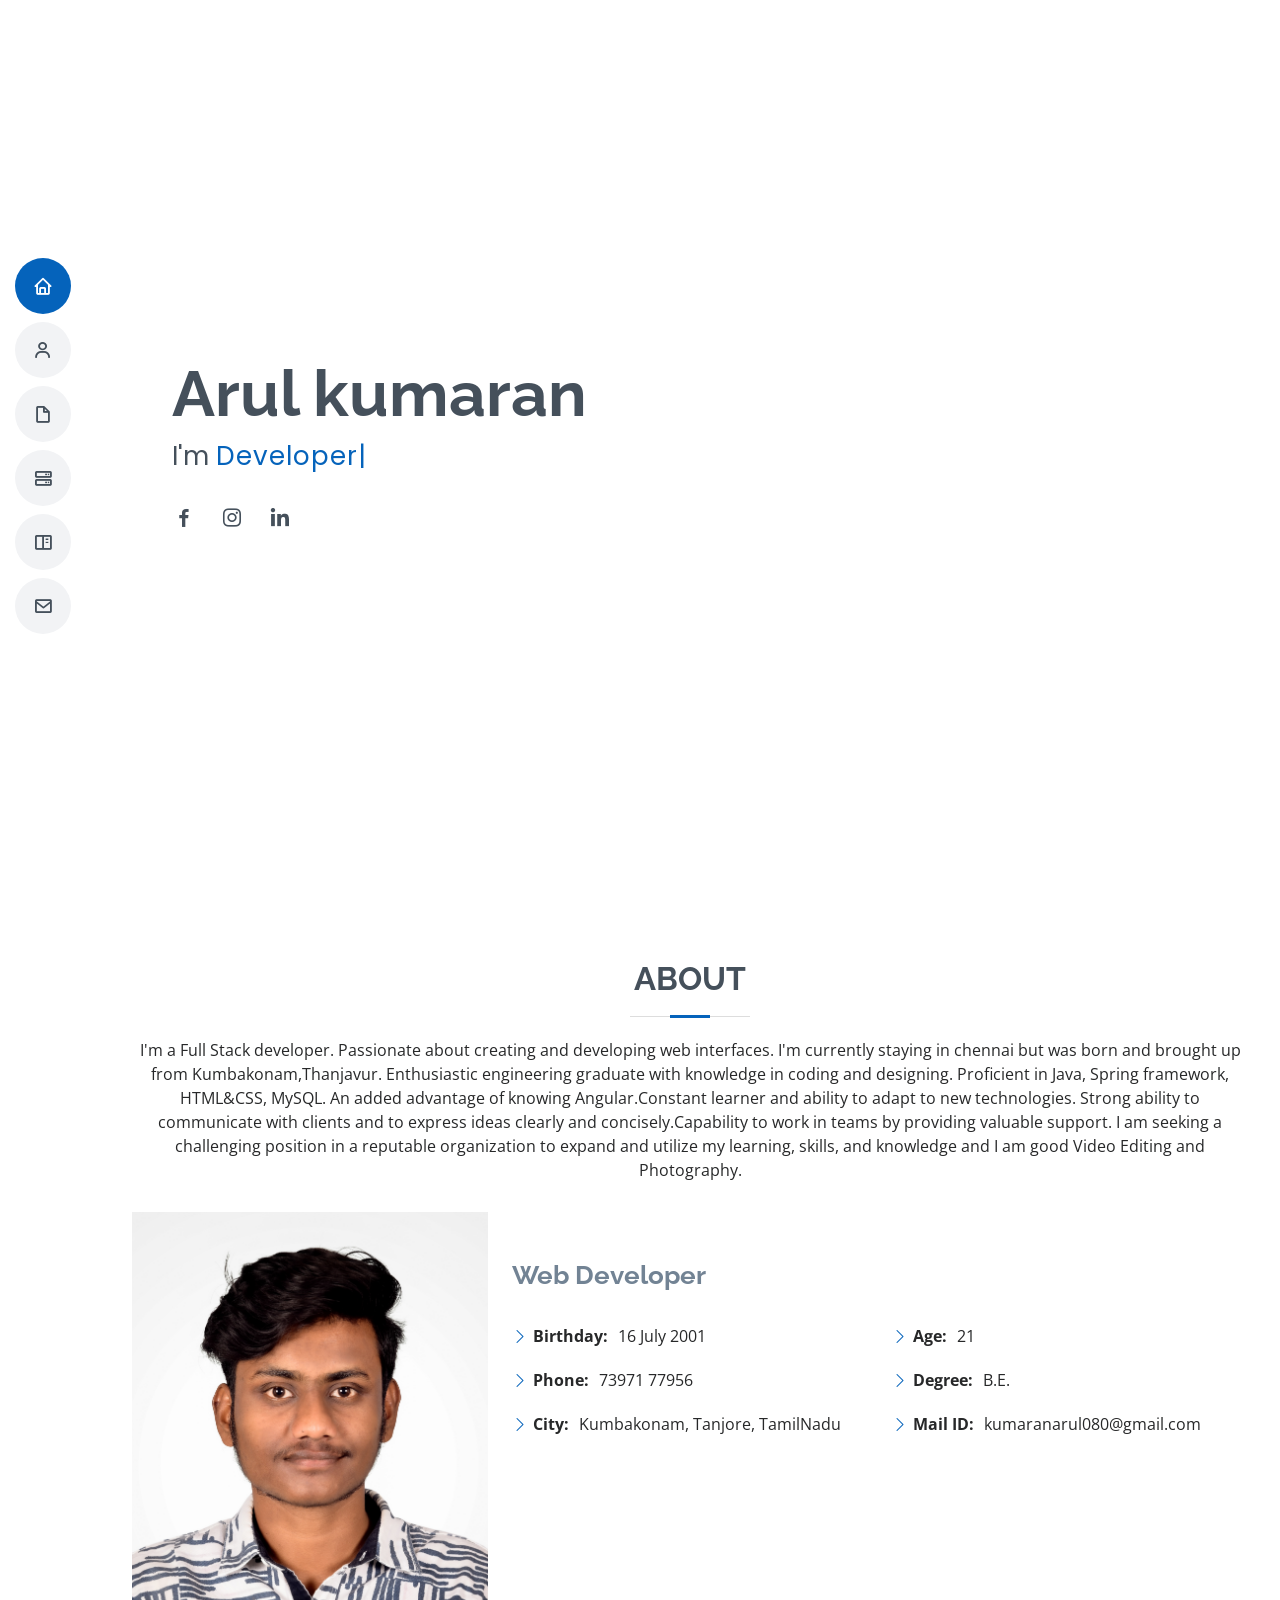
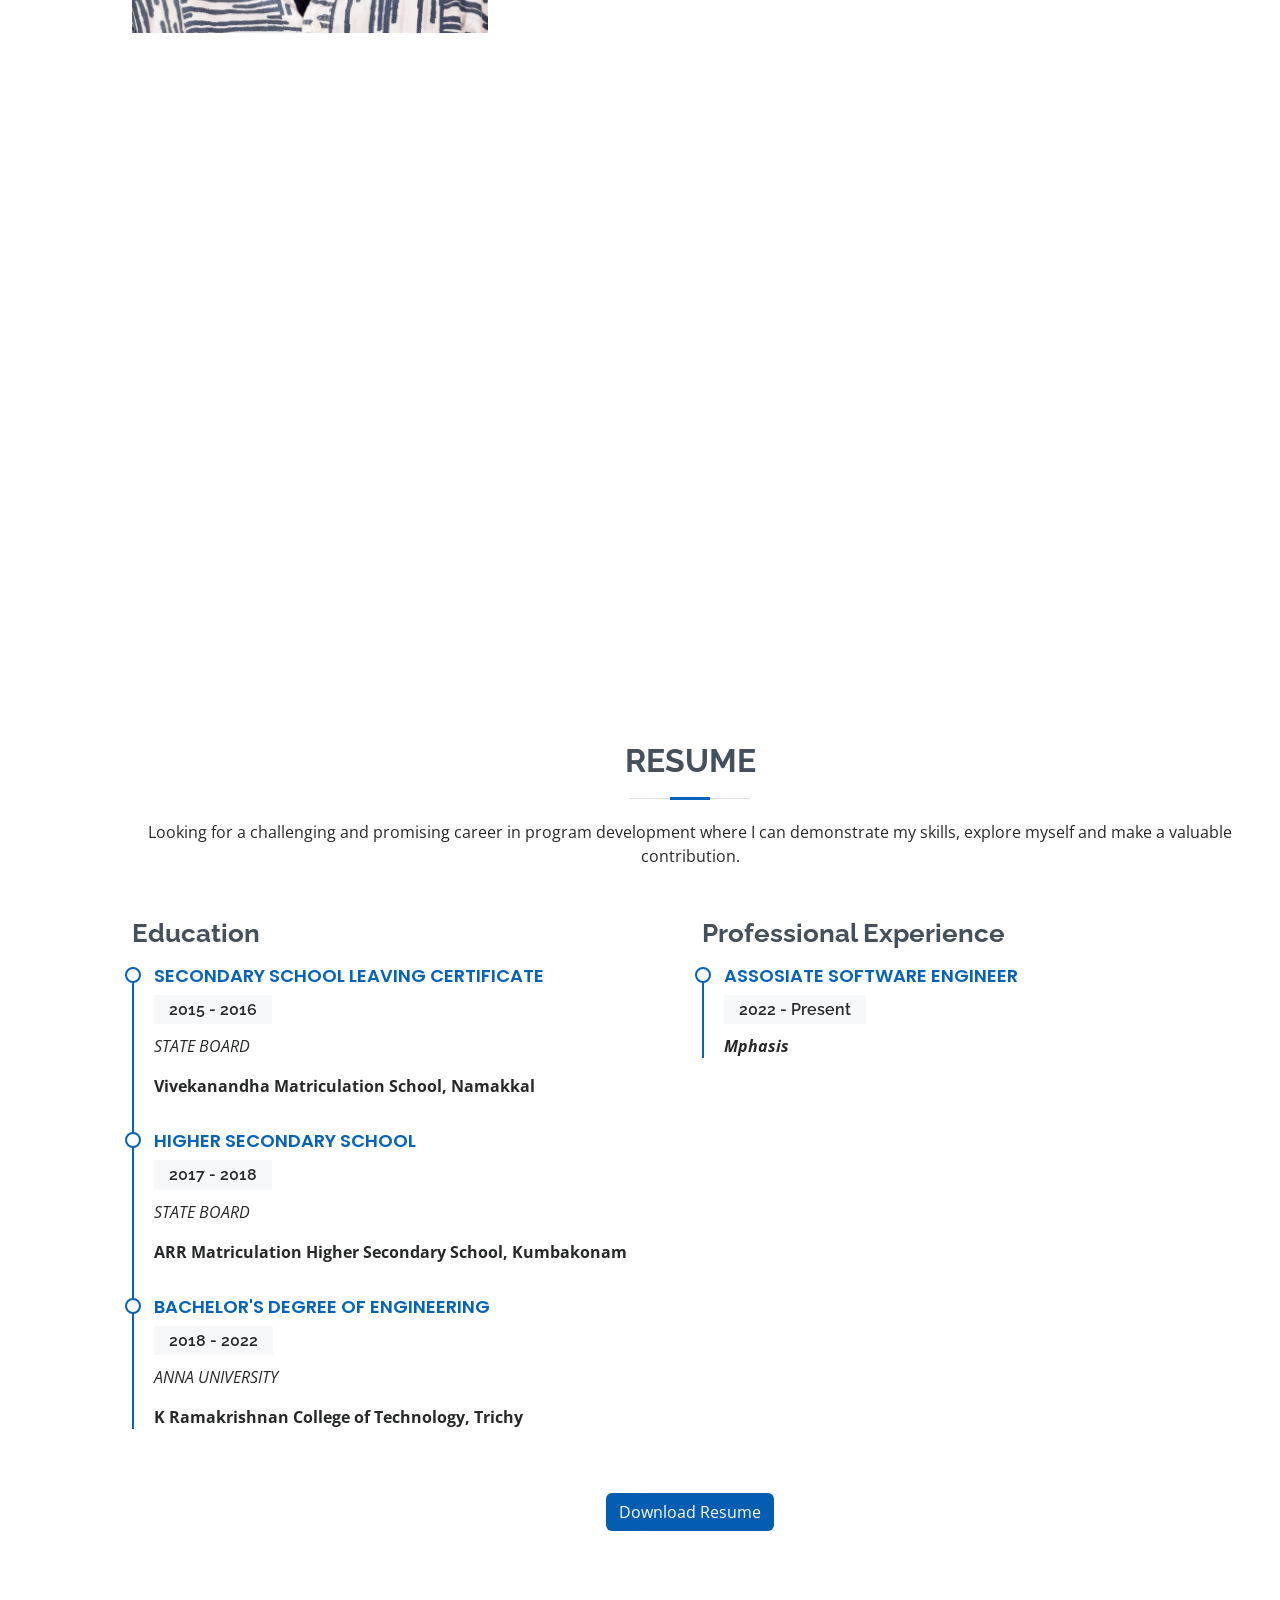
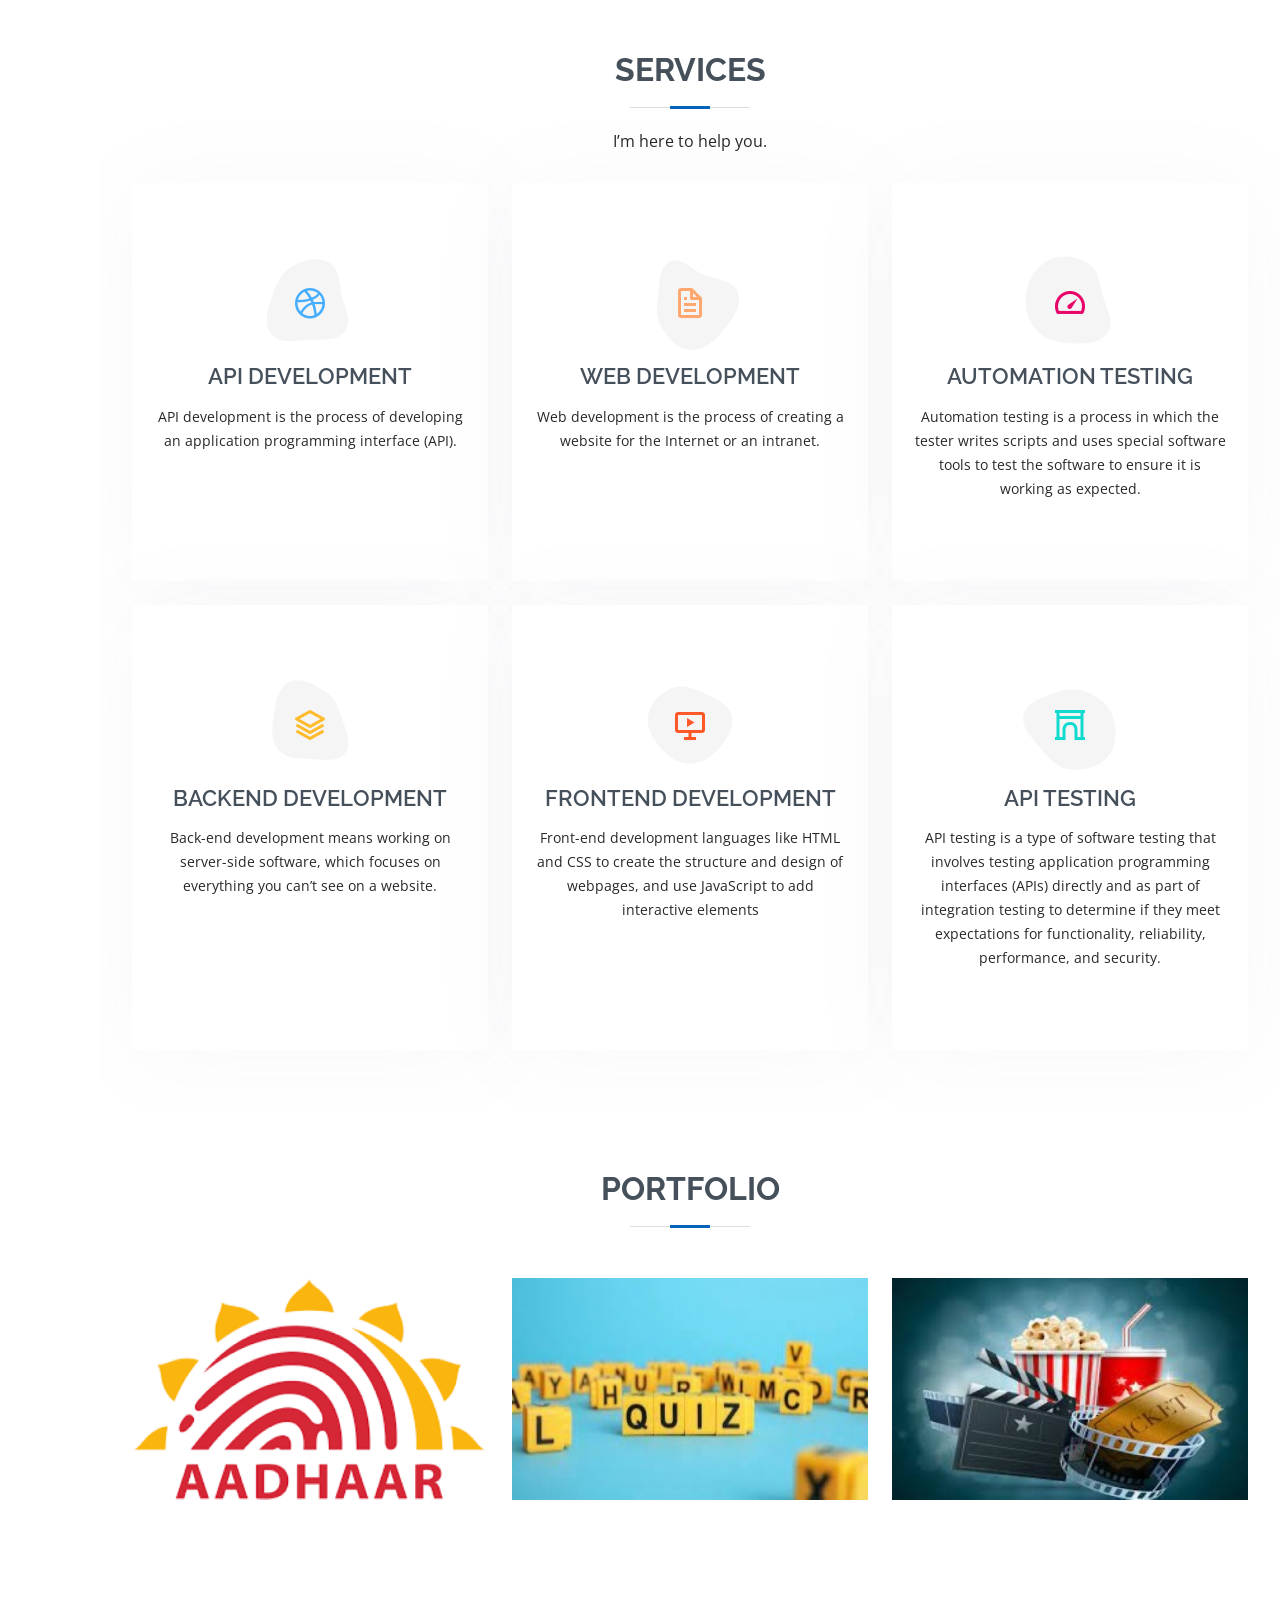
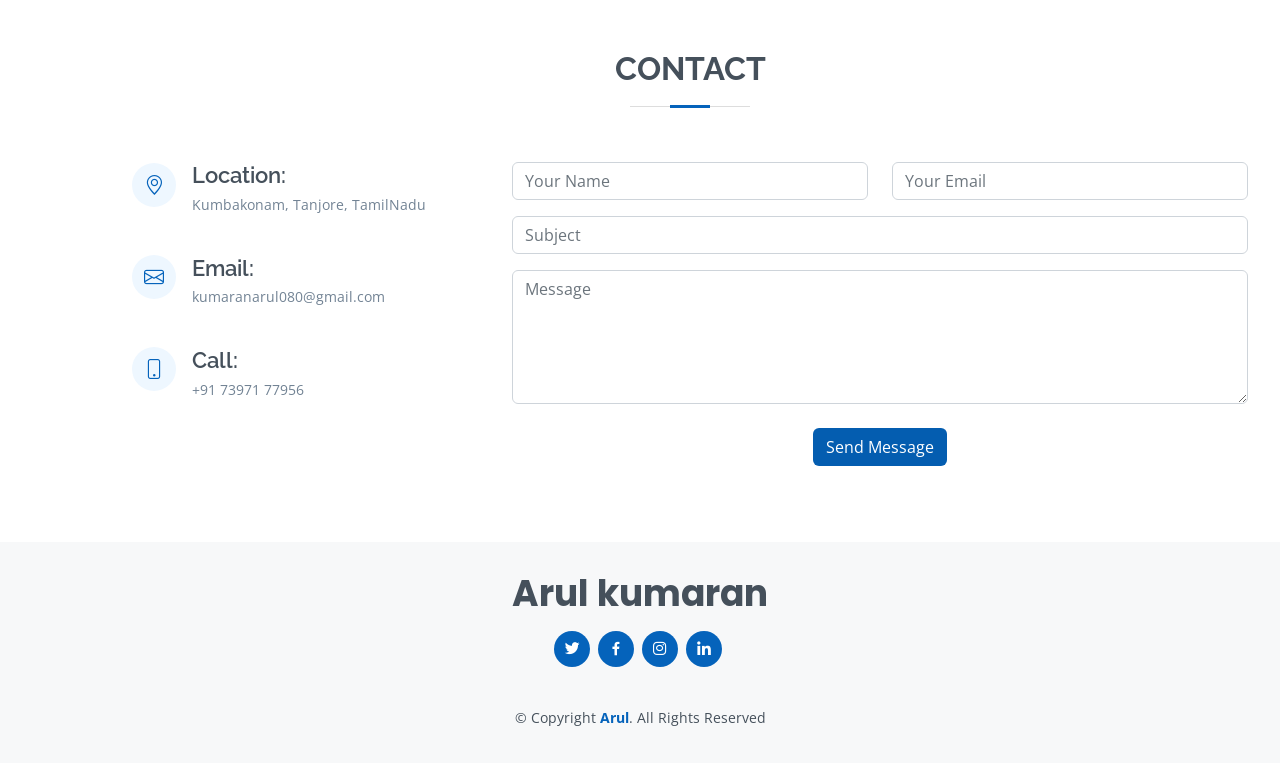
==== commit 9785073f: "remove freelancing" ====
--- a/index.html
+++ b/index.html
@@ -53,7 +53,7 @@
   <section id="hero" class="d-flex flex-column justify-content-center">
     <div class="container" data-aos="zoom-in" data-aos-delay="100">
       <h1>Arul kumaran</h1>
-      <p>I'm <span class="typed" data-typed-items="Developer, Freelancer"></span></p>
+      <p>I'm <span class="typed" data-typed-items="Developer"></span></p>
       <div class="social-links">
         <a href="https://www.facebook.com/arulkumaran080" class="facebook"><i class="bx bxl-facebook"></i></a>
         <a href="https://www.instagram.com/mr__meteor_350____/" class="instagram"><i class="bx bxl-instagram"></i></a>
--- a/assets/css/style.css
+++ b/assets/css/style.css
@@ -591,6 +591,10 @@
   color: white;
   background-color: rgb(4, 93, 176);
 }
+.btn_download:hover{
+  background-color: #0678e3;
+  color: white;
+}
 
 /*--------------------------------------------------------------
 # Portfolio
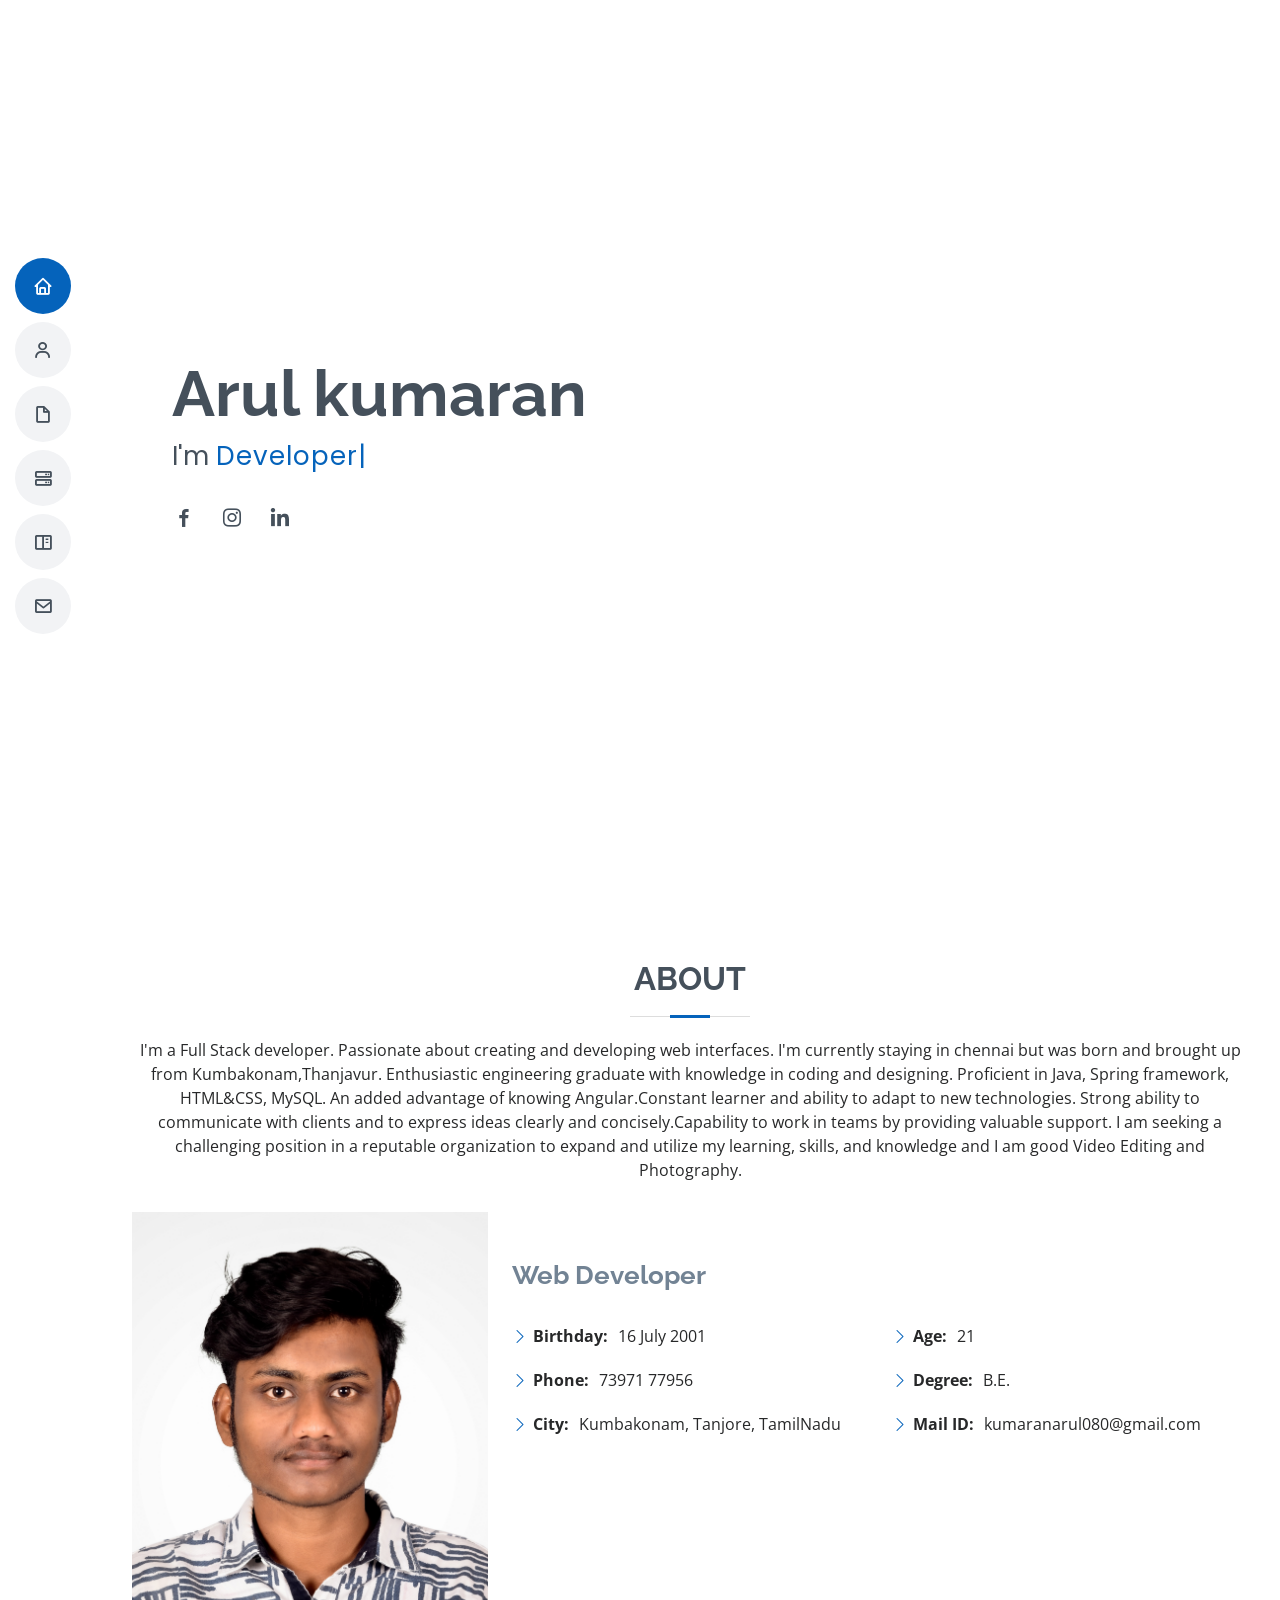
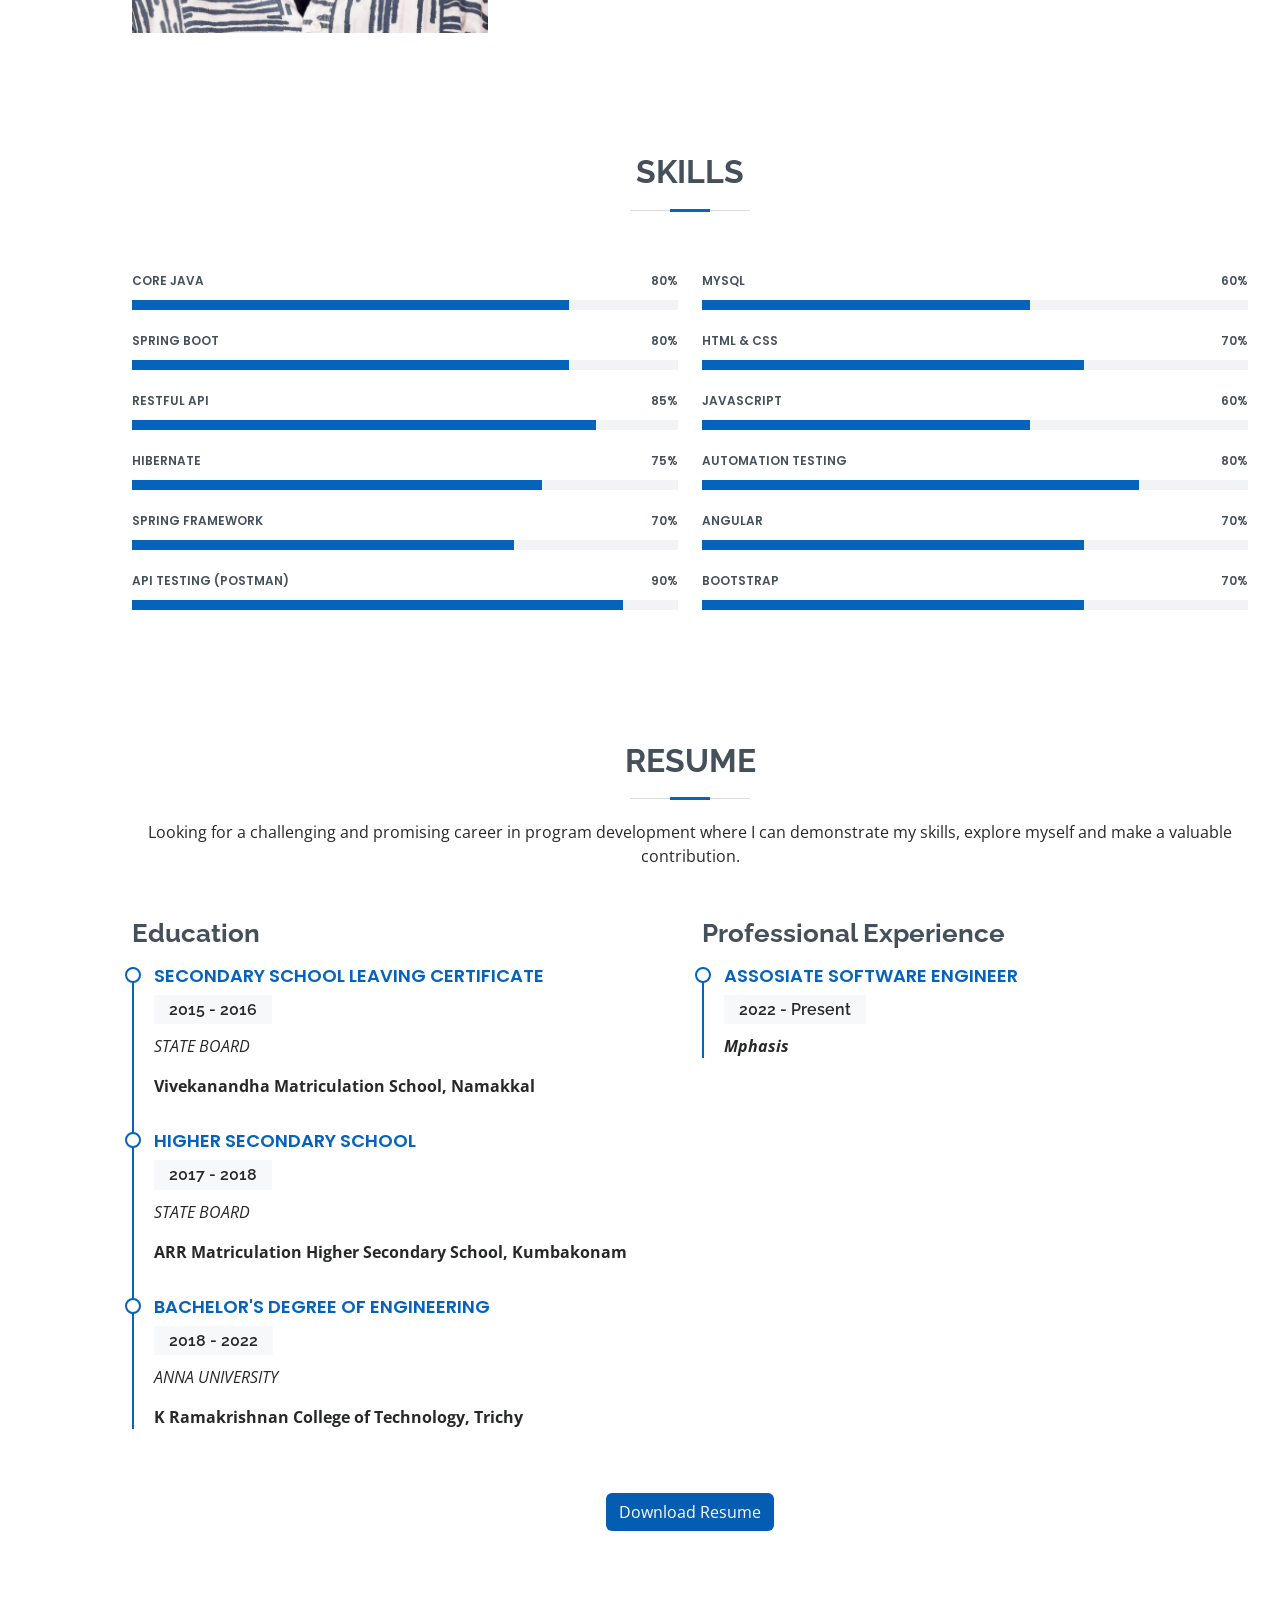
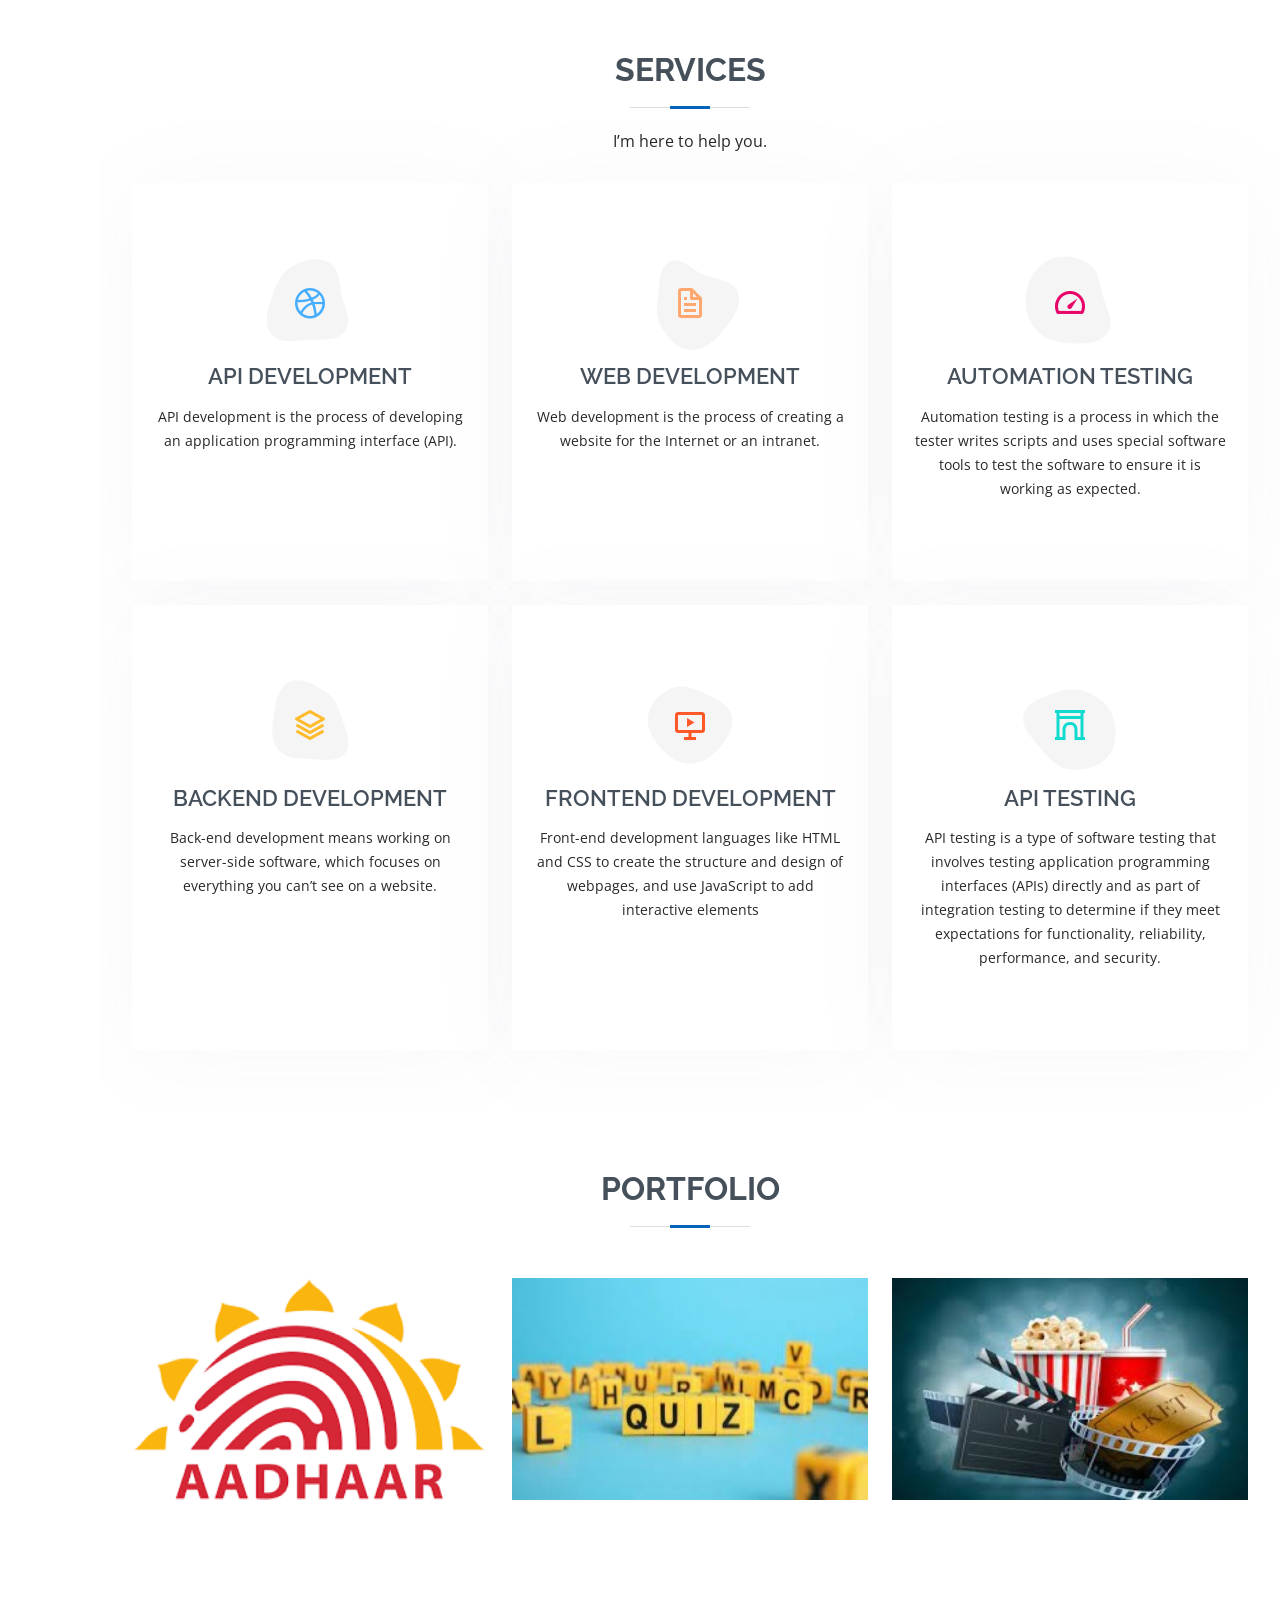
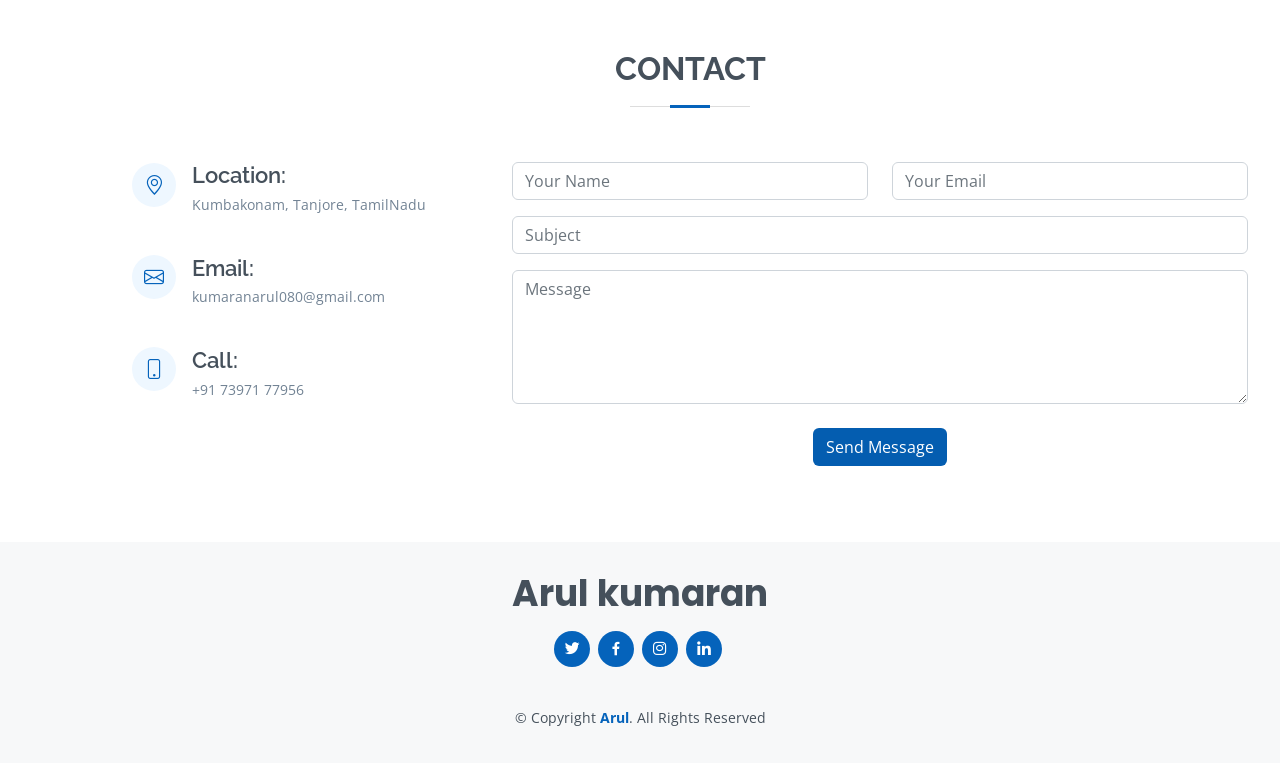
==== commit b2bfaff8: "commited as part of checking Signed-off-by: Arulkumaran080 <kumaranarul080@gmail.com>" ====
--- a/index.html
+++ b/index.html
@@ -1,546 +1,890 @@
 <!DOCTYPE html>
 <html lang="en">
-
-<head>
-  <meta charset="utf-8">
-  <meta content="width=device-width, initial-scale=1.0" name="viewport">
-
-  <title>Arul Portfolio</title>
-  <meta content="" name="description">
-  <meta content="" name="keywords">
-
-  <!-- Favicons -->
-  <link href="assets/img/logo.jpg" rel="icon">
-  <link href="assets/img/apple-touch-icon.png" rel="apple-touch-icon">
-
-  <!-- Google Fonts -->
-  <link href="https://fonts.googleapis.com/css?family=Open+Sans:300,300i,400,400i,600,600i,700,700i|Raleway:300,300i,400,400i,500,500i,600,600i,700,700i|Poppins:300,300i,400,400i,500,500i,600,600i,700,700i" rel="stylesheet">
-
-  <!-- Vendor CSS Files -->
-  <link href="assets/vendor/aos/aos.css" rel="stylesheet">
-  <link href="assets/vendor/bootstrap/css/bootstrap.min.css" rel="stylesheet">
-  <link href="assets/vendor/bootstrap-icons/bootstrap-icons.css" rel="stylesheet">
-  <link href="assets/vendor/boxicons/css/boxicons.min.css" rel="stylesheet">
-  <link href="assets/vendor/glightbox/css/glightbox.min.css" rel="stylesheet">
-  <link href="assets/vendor/swiper/swiper-bundle.min.css" rel="stylesheet">
-
-  <!-- Template Main CSS File -->
-  <link href="assets/css/style.css" rel="stylesheet">
-
-</head>
-
-<body>
-
-  <!-- ======= Mobile nav toggle button ======= -->
-  <i class="bi bi-list mobile-nav-toggle d-lg-none"></i>
-  <!-- ======= Header ======= -->
-  <header id="header" class="d-flex flex-column justify-content-center">
-
-    <nav id="navbar" class="navbar nav-menu">
-      <ul>
-        <li><a href="#hero" class="nav-link scrollto active"><i class="bx bx-home"></i> <span>Home</span></a></li>
-        <li><a href="#about" class="nav-link scrollto"><i class="bx bx-user"></i> <span>About</span></a></li>
-        <li><a href="#resume" class="nav-link scrollto"><i class="bx bx-file-blank"></i> <span>Resume</span></a></li>
-        <li><a href="#services" class="nav-link scrollto"><i class="bx bx-server"></i> <span>Services</span></a></li>
-        <li><a href="#portfolio" class="nav-link scrollto"><i class="bx bx-book-content"></i> <span>Portfolio</span></a></li>
-        <li><a href="#contact" class="nav-link scrollto"><i class="bx bx-envelope"></i> <span>Contact</span></a></li>
-      </ul>
-    </nav><!-- .nav-menu -->
-
-  </header><!-- End Header -->
-
-  <!-- ======= Hero Section ======= -->
-  <section id="hero" class="d-flex flex-column justify-content-center">
-    <div class="container" data-aos="zoom-in" data-aos-delay="100">
-      <h1>Arul kumaran</h1>
-      <p>I'm <span class="typed" data-typed-items="Developer"></span></p>
-      <div class="social-links">
-        <a href="https://www.facebook.com/arulkumaran080" class="facebook"><i class="bx bxl-facebook"></i></a>
-        <a href="https://www.instagram.com/mr__meteor_350____/" class="instagram"><i class="bx bxl-instagram"></i></a>
-        <a href="https://www.linkedin.com/in/arul-kumaran-108743209/" class="linkedin"><i class="bx bxl-linkedin"></i></a>
+  <head>
+    <meta charset="utf-8" />
+    <meta content="width=device-width, initial-scale=1.0" name="viewport" />
+
+    <title>Arul Portfolio</title>
+    <meta content="" name="description" />
+    <meta content="" name="keywords" />
+
+    <!-- Favicons -->
+    <link href="assets/img/logo.jpg" rel="icon" />
+    <link href="assets/img/apple-touch-icon.png" rel="apple-touch-icon" />
+
+    <!-- Google Fonts -->
+    <link
+      href="https://fonts.googleapis.com/css?family=Open+Sans:300,300i,400,400i,600,600i,700,700i|Raleway:300,300i,400,400i,500,500i,600,600i,700,700i|Poppins:300,300i,400,400i,500,500i,600,600i,700,700i"
+      rel="stylesheet"
+    />
+
+    <!-- Vendor CSS Files -->
+    <link href="assets/vendor/aos/aos.css" rel="stylesheet" />
+    <link
+      href="assets/vendor/bootstrap/css/bootstrap.min.css"
+      rel="stylesheet"
+    />
+    <link
+      href="assets/vendor/bootstrap-icons/bootstrap-icons.css"
+      rel="stylesheet"
+    />
+    <link href="assets/vendor/boxicons/css/boxicons.min.css" rel="stylesheet" />
+    <link
+      href="assets/vendor/glightbox/css/glightbox.min.css"
+      rel="stylesheet"
+    />
+    <link href="assets/vendor/swiper/swiper-bundle.min.css" rel="stylesheet" />
+
+    <!-- Template Main CSS File -->
+    <link href="assets/css/style.css" rel="stylesheet" />
+  </head>
+
+  <body>
+    <!-- ======= Mobile nav toggle button ======= -->
+    <i class="bi bi-list mobile-nav-toggle d-lg-none"></i>
+    <!-- ======= Header ======= -->
+    <header id="header" class="d-flex flex-column justify-content-center">
+      <nav id="navbar" class="navbar nav-menu abc">
+        <ul>
+          <li>
+            <a href="#hero" class="nav-link scrollto active"
+              ><i class="bx bx-home"></i> <span>Home</span></a
+            >
+          </li>
+          <li>
+            <a href="#about" class="nav-link scrollto"
+              ><i class="bx bx-user"></i> <span>About</span></a
+            >
+          </li>
+          <li>
+            <a href="#resume" class="nav-link scrollto"
+              ><i class="bx bx-file-blank"></i> <span>Resume</span></a
+            >
+          </li>
+          <li>
+            <a href="#services" class="nav-link scrollto"
+              ><i class="bx bx-server"></i> <span>Services</span></a
+            >
+          </li>
+          <li>
+            <a href="#portfolio" class="nav-link scrollto"
+              ><i class="bx bx-book-content"></i> <span>Portfolio</span></a
+            >
+          </li>
+          <li>
+            <a href="#contact" class="nav-link scrollto"
+              ><i class="bx bx-envelope"></i> <span>Contact</span></a
+            >
+          </li>
+        </ul>
+      </nav>
+      <!-- .nav-menu -->
+    </header>
+    <!-- End Header -->
+
+    <!-- ======= Hero Section ======= -->
+    <section id="hero" class="d-flex flex-column justify-content-center">
+      <div class="container" data-aos="zoom-in" data-aos-delay="100">
+        <h1>Arul kumaran</h1>
+        <p>I'm <span class="typed" data-typed-items="Developer"></span></p>
+        <div class="social-links">
+          <a href="https://www.facebook.com/arulkumaran080" class="facebook"
+            ><i class="bx bxl-facebook"></i
+          ></a>
+          <a
+            href="https://www.instagram.com/mr__meteor_350____/"
+            class="instagram"
+            ><i class="bx bxl-instagram"></i
+          ></a>
+          <a
+            href="https://www.linkedin.com/in/arul-kumaran-108743209/"
+            class="linkedin"
+            ><i class="bx bxl-linkedin"></i
+          ></a>
+        </div>
       </div>
-    </div>
-  </section><!-- End Hero -->
-
-  <main id="main">
-
-    <!-- ======= About Section ======= -->
-    <section id="about" class="about">
-      <div class="container" data-aos="fade-up">
-
-        <div class="section-title">
-          <h2>About</h2>
-          <p>I'm a Full Stack developer. Passionate about creating and developing web interfaces. I'm currently staying in chennai but was born and brought up from Kumbakonam,Thanjavur. Enthusiastic engineering graduate with knowledge in coding and designing. Proficient in Java, Spring framework, HTML&CSS, MySQL. An added advantage of knowing Angular.Constant learner and ability to adapt to new technologies. Strong ability to communicate with clients and to express ideas clearly and concisely.Capability to work in teams by providing valuable support. I am seeking a challenging position in a reputable organization to expand and utilize my learning, skills, and knowledge and I am good Video Editing and Photography.</p>
-        </div>
-
-        <div class="row">
-          <div class="col-lg-4">
-            <img src="assets/img/Passport.jpg" class="img-fluid" alt="">
-          </div>
-          <div class="col-lg-8 pt-4 pt-lg-0 content"><br><br>
-            <h3> Web Developer</h3>
-            <br>
-            <div class="row">
-              <div class="col-lg-6">
-                <ul>
-                  <li><i class="bi bi-chevron-right"></i> <strong>Birthday:</strong> <span>16 July 2001</span></li>
-                  <!-- <li><i class="bi bi-chevron-right"></i> <strong>Website:</strong> <span>www.example.com</span></li> -->
-                  <li><i class="bi bi-chevron-right"></i> <strong>Phone:</strong> <span>73971 77956</span></li>
-                  <li><i class="bi bi-chevron-right"></i> <strong>City:</strong> <span>Kumbakonam, Tanjore, TamilNadu</span></li>
-                </ul>
-              </div>
-              <div class="col-lg-6">
-                <ul>
-                  <li><i class="bi bi-chevron-right"></i> <strong>Age:</strong> <span>21</span></li>
-                  <li><i class="bi bi-chevron-right"></i> <strong>Degree:</strong> <span>B.E.</span></li>
-                  <li><i class="bi bi-chevron-right"></i> <strong>Mail ID:</strong> <span>kumaranarul080@gmail.com</span></li>
-                  <!-- <li><i class="bi bi-chevron-right"></i> <strong>Freelance:</strong> <span>Available</span></li> -->
-                </ul>
-              </div>
-            </div>
-            
-          </div>
-        </div>
-
+    </section>
+    <!-- End Hero -->
+
+    <main id="main">
+      <!-- ======= About Section ======= -->
+      <section id="about" class="about">
+        <div class="container" data-aos="fade-up">
+          <div class="section-title">
+            <h2>About</h2>
+            <p>
+              I'm a Full Stack developer. Passionate about creating and
+              developing web interfaces. I'm currently staying in chennai but
+              was born and brought up from Kumbakonam,Thanjavur. Enthusiastic
+              engineering graduate with knowledge in coding and designing.
+              Proficient in Java, Spring framework, HTML&CSS, MySQL. An added
+              advantage of knowing Angular.Constant learner and ability to adapt
+              to new technologies. Strong ability to communicate with clients
+              and to express ideas clearly and concisely.Capability to work in
+              teams by providing valuable support. I am seeking a challenging
+              position in a reputable organization to expand and utilize my
+              learning, skills, and knowledge and I am good Video Editing and
+              Photography.
+            </p>
+          </div>
+
+          <div class="row">
+            <div class="col-lg-4">
+              <img src="assets/img/Passport.jpg" class="img-fluid" alt="" />
+            </div>
+            <div class="col-lg-8 pt-4 pt-lg-0 content">
+              <br /><br />
+              <h3>Web Developer</h3>
+              <br />
+              <div class="row">
+                <div class="col-lg-6">
+                  <ul>
+                    <li>
+                      <i class="bi bi-chevron-right"></i>
+                      <strong>Birthday:</strong> <span>16 July 2001</span>
+                    </li>
+                    <!-- <li><i class="bi bi-chevron-right"></i> <strong>Website:</strong> <span>www.example.com</span></li> -->
+                    <li>
+                      <i class="bi bi-chevron-right"></i>
+                      <strong>Phone:</strong> <span>73971 77956</span>
+                    </li>
+                    <li>
+                      <i class="bi bi-chevron-right"></i>
+                      <strong>City:</strong>
+                      <span>Kumbakonam, Tanjore, TamilNadu</span>
+                    </li>
+                  </ul>
+                </div>
+                <div class="col-lg-6">
+                  <ul>
+                    <li>
+                      <i class="bi bi-chevron-right"></i> <strong>Age:</strong>
+                      <span>21</span>
+                    </li>
+                    <li>
+                      <i class="bi bi-chevron-right"></i>
+                      <strong>Degree:</strong> <span>B.E.</span>
+                    </li>
+                    <li>
+                      <i class="bi bi-chevron-right"></i>
+                      <strong>Mail ID:</strong>
+                      <span>kumaranarul080@gmail.com</span>
+                    </li>
+                    <!-- <li><i class="bi bi-chevron-right"></i> <strong>Freelance:</strong> <span>Available</span></li> -->
+                  </ul>
+                </div>
+              </div>
+            </div>
+          </div>
+        </div>
+      </section>
+      <!-- End About Section -->
+
+      <!-- ======= Skills Section ======= -->
+      <section id="skills" class="skills section-bg">
+        <div class="container" data-aos="fade-up">
+          <div class="section-title">
+            <h2>Skills</h2>
+          </div>
+
+          <div class="row skills-content">
+            <div class="col-lg-6">
+              <div class="progress">
+                <span class="skill">Core Java <i class="val">80%</i></span>
+                <div class="progress-bar-wrap">
+                  <div
+                    class="progress-bar"
+                    role="progressbar"
+                    aria-valuenow="80"
+                    aria-valuemin="0"
+                    aria-valuemax="80"
+                  ></div>
+                </div>
+              </div>
+
+              <div class="progress">
+                <span class="skill">Spring Boot <i class="val">80%</i></span>
+                <div class="progress-bar-wrap">
+                  <div
+                    class="progress-bar"
+                    role="progressbar"
+                    aria-valuenow="80"
+                    aria-valuemin="0"
+                    aria-valuemax="100"
+                  ></div>
+                </div>
+              </div>
+
+              <div class="progress">
+                <span class="skill">RESTful API <i class="val">85%</i></span>
+                <div class="progress-bar-wrap">
+                  <div
+                    class="progress-bar"
+                    role="progressbar"
+                    aria-valuenow="85"
+                    aria-valuemin="0"
+                    aria-valuemax="100"
+                  ></div>
+                </div>
+              </div>
+
+              <div class="progress">
+                <span class="skill">Hibernate <i class="val">75%</i></span>
+                <div class="progress-bar-wrap">
+                  <div
+                    class="progress-bar"
+                    role="progressbar"
+                    aria-valuenow="75"
+                    aria-valuemin="0"
+                    aria-valuemax="100"
+                  ></div>
+                </div>
+              </div>
+
+              <div class="progress">
+                <span class="skill"
+                  >Spring Framework <i class="val">70%</i></span
+                >
+                <div class="progress-bar-wrap">
+                  <div
+                    class="progress-bar"
+                    role="progressbar"
+                    aria-valuenow="70"
+                    aria-valuemin="0"
+                    aria-valuemax="100"
+                  ></div>
+                </div>
+              </div>
+
+              <div class="progress">
+                <span class="skill"
+                  >API Testing (Postman) <i class="val">90%</i></span
+                >
+                <div class="progress-bar-wrap">
+                  <div
+                    class="progress-bar"
+                    role="progressbar"
+                    aria-valuenow="90"
+                    aria-valuemin="0"
+                    aria-valuemax="100"
+                  ></div>
+                </div>
+              </div>
+            </div>
+
+            <div class="col-lg-6">
+              <div class="progress">
+                <span class="skill">MySql <i class="val">60%</i></span>
+                <div class="progress-bar-wrap">
+                  <div
+                    class="progress-bar"
+                    role="progressbar"
+                    aria-valuenow="60"
+                    aria-valuemin="0"
+                    aria-valuemax="100"
+                  ></div>
+                </div>
+              </div>
+
+              <div class="progress">
+                <span class="skill">HTML & CSS <i class="val">70%</i></span>
+                <div class="progress-bar-wrap">
+                  <div
+                    class="progress-bar"
+                    role="progressbar"
+                    aria-valuenow="70"
+                    aria-valuemin="0"
+                    aria-valuemax="100"
+                  ></div>
+                </div>
+              </div>
+
+              <div class="progress">
+                <span class="skill">Javascript <i class="val">60%</i></span>
+                <div class="progress-bar-wrap">
+                  <div
+                    class="progress-bar"
+                    role="progressbar"
+                    aria-valuenow="60"
+                    aria-valuemin="0"
+                    aria-valuemax="100"
+                  ></div>
+                </div>
+              </div>
+
+              <div class="progress">
+                <span class="skill"
+                  >Automation Testing <i class="val">80%</i></span
+                >
+                <div class="progress-bar-wrap">
+                  <div
+                    class="progress-bar"
+                    role="progressbar"
+                    aria-valuenow="80"
+                    aria-valuemin="0"
+                    aria-valuemax="100"
+                  ></div>
+                </div>
+              </div>
+
+              <div class="progress">
+                <span class="skill">Angular <i class="val">70%</i></span>
+                <div class="progress-bar-wrap">
+                  <div
+                    class="progress-bar"
+                    role="progressbar"
+                    aria-valuenow="70"
+                    aria-valuemin="0"
+                    aria-valuemax="100"
+                  ></div>
+                </div>
+              </div>
+
+              <div class="progress">
+                <span class="skill">Bootstrap <i class="val">70%</i></span>
+                <div class="progress-bar-wrap">
+                  <div
+                    class="progress-bar"
+                    role="progressbar"
+                    aria-valuenow="70"
+                    aria-valuemin="0"
+                    aria-valuemax="100"
+                  ></div>
+                </div>
+              </div>
+            </div>
+          </div>
+        </div>
+      </section>
+      <!-- End Skills Section -->
+
+      <!-- ======= Resume Section ======= -->
+      <section id="resume" class="resume">
+        <div class="container" data-aos="fade-up">
+          <div class="section-title">
+            <h2>Resume</h2>
+            <p>
+              Looking for a challenging and promising career in program
+              development where I can demonstrate my skills, explore myself and
+              make a valuable contribution.
+            </p>
+          </div>
+
+          <div class="row">
+            <div class="col-lg-6">
+              <h3 class="resume-title">Education</h3>
+              <div class="resume-item">
+                <h4>Secondary School Leaving Certificate</h4>
+                <h5>2015 - 2016</h5>
+                <p><em>STATE BOARD</em></p>
+                <b><p>Vivekanandha Matriculation School, Namakkal</p></b>
+              </div>
+              <div class="resume-item">
+                <h4>Higher Secondary School</h4>
+                <h5>2017 - 2018</h5>
+                <p><em>STATE BOARD</em></p>
+                <b
+                  ><p>
+                    ARR Matriculation Higher Secondary School, Kumbakonam
+                  </p></b
+                >
+              </div>
+              <div class="resume-item">
+                <h4>Bachelor's Degree of Engineering</h4>
+                <h5>2018 - 2022</h5>
+                <p><em>ANNA UNIVERSITY</em></p>
+                <b><p>K Ramakrishnan College of Technology, Trichy</p></b>
+              </div>
+            </div>
+            <div class="col-lg-6">
+              <h3 class="resume-title">Professional Experience</h3>
+              <div class="resume-item">
+                <h4>Assosiate Software Engineer</h4>
+                <h5>2022 - Present</h5>
+                <b
+                  ><p><em>Mphasis</em></p></b
+                >
+              </div>
+            </div>
+          </div>
+        </div>
+        <br /><br />
+        <div class="container btn_container">
+          <a
+            href="assets/pdf/Arulkumaran's Resume.pdf"
+            download=""
+            class="btn btn_download"
+            >Download Resume</a
+          >
+        </div>
+      </section>
+      <!-- End Resume Section -->
+
+      <!-- ======= Services Section ======= -->
+      <section id="services" class="services">
+        <div class="container" data-aos="fade-up">
+          <div class="section-title">
+            <h2>Services</h2>
+            <p>I’m here to help you.</p>
+          </div>
+
+          <div class="row">
+            <div
+              class="col-lg-4 col-md-6 d-flex align-items-stretch"
+              data-aos="zoom-in"
+              data-aos-delay="100"
+            >
+              <div class="icon-box iconbox-blue">
+                <div class="icon">
+                  <svg
+                    width="100"
+                    height="100"
+                    viewBox="0 0 600 600"
+                    xmlns="http://www.w3.org/2000/svg"
+                  >
+                    <path
+                      stroke="none"
+                      stroke-width="0"
+                      fill="#f5f5f5"
+                      d="M300,521.0016835830174C376.1290562159157,517.8887921683347,466.0731472004068,529.7835943286574,510.70327084640275,468.03025145048787C554.3714126377745,407.6079735673963,508.03601936045806,328.9844924480964,491.2728898941984,256.3432110539036C474.5976632858925,184.082847569629,479.9380746630129,96.60480741107993,416.23090153303,58.64404602377083C348.86323505073057,18.502131276798302,261.93793281208167,40.57373210992963,193.5410806939664,78.93577620505333C130.42746243093433,114.334589627462,98.30271207620316,179.96522072025542,76.75703585869454,249.04625023123273C51.97151888228291,328.5150500222984,13.704378332031375,421.85034740162234,66.52175969318436,486.19268352777647C119.04800174914682,550.1803526380478,217.28368757567262,524.383925680826,300,521.0016835830174"
+                    ></path>
+                  </svg>
+                  <i class="bx bxl-dribbble"></i>
+                </div>
+                <h4><a href="">API DEVELOPMENT</a></h4>
+                <p>
+                  API development is the process of developing an application
+                  programming interface (API).
+                </p>
+              </div>
+            </div>
+
+            <div
+              class="col-lg-4 col-md-6 d-flex align-items-stretch mt-4 mt-md-0"
+              data-aos="zoom-in"
+              data-aos-delay="200"
+            >
+              <div class="icon-box iconbox-orange">
+                <div class="icon">
+                  <svg
+                    width="100"
+                    height="100"
+                    viewBox="0 0 600 600"
+                    xmlns="http://www.w3.org/2000/svg"
+                  >
+                    <path
+                      stroke="none"
+                      stroke-width="0"
+                      fill="#f5f5f5"
+                      d="M300,582.0697525312426C382.5290701553225,586.8405444964366,449.9789794690241,525.3245884688669,502.5850820975895,461.55621195738473C556.606425686781,396.0723002908107,615.8543463187945,314.28637112970534,586.6730223649479,234.56875336149918C558.9533121215079,158.8439757836574,454.9685369536778,164.00468322053177,381.49747125262974,130.76875717737553C312.15926192815925,99.40240125094834,248.97055460311594,18.661163978235184,179.8680185752513,50.54337015887873C110.5421016452524,82.52863877960104,119.82277516462835,180.83849132639028,109.12597500060166,256.43424936330496C100.08760227029461,320.3096726198365,92.17705696193138,384.0621239912766,124.79988738764834,439.7174275375508C164.83382741302287,508.01625554203684,220.96474134820875,577.5009287672846,300,582.0697525312426"
+                    ></path>
+                  </svg>
+                  <i class="bx bx-file"></i>
+                </div>
+                <h4><a href="">WEB DEVELOPMENT</a></h4>
+                <p>
+                  Web development is the process of creating a website for the
+                  Internet or an intranet.
+                </p>
+              </div>
+            </div>
+
+            <div
+              class="col-lg-4 col-md-6 d-flex align-items-stretch mt-4 mt-lg-0"
+              data-aos="zoom-in"
+              data-aos-delay="300"
+            >
+              <div class="icon-box iconbox-pink">
+                <div class="icon">
+                  <svg
+                    width="100"
+                    height="100"
+                    viewBox="0 0 600 600"
+                    xmlns="http://www.w3.org/2000/svg"
+                  >
+                    <path
+                      stroke="none"
+                      stroke-width="0"
+                      fill="#f5f5f5"
+                      d="M300,541.5067337569781C382.14930387511276,545.0595476570109,479.8736841581634,548.3450877840088,526.4010558755058,480.5488172755941C571.5218469581645,414.80211281144784,517.5187510058486,332.0715597781072,496.52539010469104,255.14436215662573C477.37192572678356,184.95920475031193,473.57363656557914,105.61284051026155,413.0603344069578,65.22779650032875C343.27470386102294,18.654635553484475,251.2091493199835,5.337323636656869,175.0934190732945,40.62881213300186C97.87086631185822,76.43348514350839,51.98124368387456,156.15599469081315,36.44837278890362,239.84606092416172C21.716077023791087,319.22268207091537,43.775223500013084,401.1760424656574,96.891909868211,461.97329694683043C147.22146801428983,519.5804099606455,223.5754009179313,538.201503339737,300,541.5067337569781"
+                    ></path>
+                  </svg>
+                  <i class="bx bx-tachometer"></i>
+                </div>
+                <h4><a href="">AUTOMATION TESTING</a></h4>
+                <p>
+                  Automation testing is a process in which the tester writes
+                  scripts and uses special software tools to test the software
+                  to ensure it is working as expected.
+                </p>
+              </div>
+            </div>
+
+            <div
+              class="col-lg-4 col-md-6 d-flex align-items-stretch mt-4"
+              data-aos="zoom-in"
+              data-aos-delay="100"
+            >
+              <div class="icon-box iconbox-yellow">
+                <div class="icon">
+                  <svg
+                    width="100"
+                    height="100"
+                    viewBox="0 0 600 600"
+                    xmlns="http://www.w3.org/2000/svg"
+                  >
+                    <path
+                      stroke="none"
+                      stroke-width="0"
+                      fill="#f5f5f5"
+                      d="M300,503.46388370962813C374.79870501325706,506.71871716319447,464.8034551963731,527.1746412648533,510.4981551193396,467.86667711651364C555.9287308511215,408.9015244558933,512.6030010748507,327.5744911775523,490.211057578863,256.5855673507754C471.097692560561,195.9906835881958,447.69079081568157,138.11976852964426,395.19560036434837,102.3242989838813C329.3053358748298,57.3949838291264,248.02791733380457,8.279543830951368,175.87071277845988,42.242879143198664C103.41431057327972,76.34704239035025,93.79494320519305,170.9812938413882,81.28167332365135,250.07896920659033C70.17666984294237,320.27484674793965,64.84698225790005,396.69656628748305,111.28512138212992,450.4950937839243C156.20124167950087,502.5303643271138,231.32542653798444,500.4755392045468,300,503.46388370962813"
+                    ></path>
+                  </svg>
+                  <i class="bx bx-layer"></i>
+                </div>
+                <h4><a href="">BACKEND DEVELOPMENT</a></h4>
+                <p>
+                  Back-end development means working on server-side software,
+                  which focuses on everything you can’t see on a website.
+                </p>
+              </div>
+            </div>
+
+            <div
+              class="col-lg-4 col-md-6 d-flex align-items-stretch mt-4"
+              data-aos="zoom-in"
+              data-aos-delay="200"
+            >
+              <div class="icon-box iconbox-red">
+                <div class="icon">
+                  <svg
+                    width="100"
+                    height="100"
+                    viewBox="0 0 600 600"
+                    xmlns="http://www.w3.org/2000/svg"
+                  >
+                    <path
+                      stroke="none"
+                      stroke-width="0"
+                      fill="#f5f5f5"
+                      d="M300,532.3542879108572C369.38199826031484,532.3153073249985,429.10787420159085,491.63046689027357,474.5244479745417,439.17860296908856C522.8885846962883,383.3225815378663,569.1668002868075,314.3205725914397,550.7432151929288,242.7694973846089C532.6665558377875,172.5657663291529,456.2379748765914,142.6223662098291,390.3689995646985,112.34683881706744C326.66090330228417,83.06452184765237,258.84405631176094,53.51806209861945,193.32584062364296,78.48882559362697C121.61183558270385,105.82097193414197,62.805066853699245,167.19869350419734,48.57481801355237,242.6138429142374C34.843463184063346,315.3850353017275,76.69343916112496,383.4422959591041,125.22947124332185,439.3748458443577C170.7312796277747,491.8107796887764,230.57421082200815,532.3932930995766,300,532.3542879108572"
+                    ></path>
+                  </svg>
+                  <i class="bx bx-slideshow"></i>
+                </div>
+                <h4><a href="">FRONTEND DEVELOPMENT</a></h4>
+                <p>
+                  Front-end development languages like HTML and CSS to create
+                  the structure and design of webpages, and use JavaScript to
+                  add interactive elements
+                </p>
+              </div>
+            </div>
+
+            <div
+              class="col-lg-4 col-md-6 d-flex align-items-stretch mt-4"
+              data-aos="zoom-in"
+              data-aos-delay="300"
+            >
+              <div class="icon-box iconbox-teal">
+                <div class="icon">
+                  <svg
+                    width="100"
+                    height="100"
+                    viewBox="0 0 600 600"
+                    xmlns="http://www.w3.org/2000/svg"
+                  >
+                    <path
+                      stroke="none"
+                      stroke-width="0"
+                      fill="#f5f5f5"
+                      d="M300,566.797414625762C385.7384707136149,576.1784315230908,478.7894351017131,552.8928747891023,531.9192734346935,484.94944893311C584.6109503024035,417.5663521118492,582.489472248146,322.67544863468447,553.9536738515405,242.03673114598146C529.1557734026468,171.96086150256528,465.24506316201064,127.66468636344209,395.9583748389544,100.7403814666027C334.2173773831606,76.7482773500951,269.4350130405921,84.62216499799875,207.1952322260088,107.2889140133804C132.92018162631612,134.33871894543012,41.79353780512637,160.00259165414826,22.644507872594943,236.69541883565114C3.319112789854554,314.0945973066697,72.72355303640163,379.243833228382,124.04198916343866,440.3218312028393C172.9286146004772,498.5055451809895,224.45579914871206,558.5317968840102,300,566.797414625762"
+                    ></path>
+                  </svg>
+                  <i class="bx bx-arch"></i>
+                </div>
+                <h4><a href="">API TESTING</a></h4>
+                <p>
+                  API testing is a type of software testing that involves
+                  testing application programming interfaces (APIs) directly and
+                  as part of integration testing to determine if they meet
+                  expectations for functionality, reliability, performance, and
+                  security.
+                </p>
+              </div>
+            </div>
+          </div>
+        </div>
+      </section>
+      <!-- End Services Section -->
+
+      <!-- ======= Portfolio Section ======= -->
+      <section id="portfolio" class="portfolio section-bg">
+        <div class="container" data-aos="fade-up">
+          <div class="section-title">
+            <h2>Portfolio</h2>
+          </div>
+
+          <div
+            class="row portfolio-container"
+            data-aos="fade-up"
+            data-aos-delay="200"
+          >
+            <div class="col-lg-4 col-md-2 portfolio-item filter-app">
+              <div class="portfolio-wrap">
+                <img
+                  src="assets/img/portfolio/Aadhar(cover).png"
+                  class="img-fluid"
+                  alt=""
+                />
+                <div class="portfolio-info">
+                  <h4>Aadhar Card online web application</h4>
+                  <div class="portfolio-links">
+                    <a
+                      href="portfolio-details.html"
+                      class="portfolio-details-lightbox"
+                      data-glightbox="type: external"
+                      title="Portfolio Details"
+                      ><i class="bx bx-link"></i
+                    ></a>
+                  </div>
+                </div>
+              </div>
+            </div>
+
+            <div class="col-lg-4 col-md-6 portfolio-item filter-web">
+              <div class="portfolio-wrap">
+                <img
+                  src="assets/img/portfolio/quiz(cover).jpg"
+                  class="img-fluid"
+                  alt=""
+                />
+                <div class="portfolio-info">
+                  <h4>Online Quiz Portal Using REST APIs</h4>
+                  <div class="portfolio-links">
+                    <a
+                      href="portfolio-details1.html"
+                      class="portfolio-details-lightbox"
+                      data-glightbox="type: external"
+                      title="Portfolio Details"
+                      ><i class="bx bx-link"></i
+                    ></a>
+                  </div>
+                </div>
+              </div>
+            </div>
+
+            <div class="col-lg-4 col-md-6 portfolio-item filter-app">
+              <div class="portfolio-wrap">
+                <img
+                  src="assets/img/portfolio/Movie(cover).jpg"
+                  class="img-fluid"
+                  alt=""
+                />
+                <div class="portfolio-info">
+                  <h4>Ticket Booking Web Application</h4>
+                  <div class="portfolio-links">
+                    <a
+                      href="portfolio-details2.html"
+                      class="portfolio-details-lightbox"
+                      data-glightbox="type: external"
+                      title="Portfolio Details"
+                      ><i class="bx bx-link"></i
+                    ></a>
+                  </div>
+                </div>
+              </div>
+            </div>
+          </div>
+        </div>
+      </section>
+      <!-- End Portfolio Section -->
+
+      <!-- ======= Contact Section ======= -->
+      <section id="contact" class="contact">
+        <div class="container" data-aos="fade-up">
+          <div class="section-title">
+            <h2>Contact</h2>
+          </div>
+
+          <div class="row mt-1">
+            <div class="col-lg-4">
+              <div class="info">
+                <div class="address">
+                  <i class="bi bi-geo-alt"></i>
+                  <h4>Location:</h4>
+                  <p>Kumbakonam, Tanjore, TamilNadu</p>
+                </div>
+
+                <div class="email">
+                  <i class="bi bi-envelope"></i>
+                  <h4>Email:</h4>
+                  <p>kumaranarul080@gmail.com</p>
+                </div>
+
+                <div class="phone">
+                  <i class="bi bi-phone"></i>
+                  <h4>Call:</h4>
+                  <p>+91 73971 77956</p>
+                </div>
+              </div>
+            </div>
+
+            <div class="col-lg-8 mt-5 mt-lg-0">
+              <form
+                action="https://formspree.io/f/mdovooak"
+                method="post"
+                role="form"
+                class="form"
+                id="my-form"
+              >
+                <div class="row">
+                  <div class="col-md-6 form-group">
+                    <input
+                      type="text"
+                      name="name"
+                      class="form-control"
+                      id="name"
+                      placeholder="Your Name"
+                      required
+                    />
+                  </div>
+                  <div class="col-md-6 form-group mt-3 mt-md-0">
+                    <input
+                      type="email"
+                      class="form-control"
+                      name="email"
+                      id="email"
+                      placeholder="Your Email"
+                      required
+                    />
+                  </div>
+                </div>
+                <div class="form-group mt-3">
+                  <input
+                    type="text"
+                    class="form-control"
+                    name="subject"
+                    id="subject"
+                    placeholder="Subject"
+                    required
+                  />
+                </div>
+                <div class="form-group mt-3">
+                  <textarea
+                    class="form-control"
+                    name="message"
+                    rows="5"
+                    placeholder="Message"
+                    required
+                  ></textarea>
+                </div>
+
+                <div class="text-center">
+                  <button type="submit" class="btn btn_download mt-4">
+                    Send Message
+                  </button>
+                </div>
+                <p id="my-form-status"></p>
+              </form>
+            </div>
+          </div>
+        </div>
+      </section>
+      <!-- End Contact Section -->
+    </main>
+    <!-- End #main -->
+
+    <!-- ======= Footer ======= -->
+    <footer id="footer">
+      <div class="container">
+        <h3>Arul kumaran</h3>
+        <div class="social-links">
+          <a href="https://twitter.com/ArulKumaran080" class="twitter"
+            ><i class="bx bxl-twitter"></i
+          ></a>
+          <a href="https://www.facebook.com/arulkumaran080" class="facebook"
+            ><i class="bx bxl-facebook"></i
+          ></a>
+          <a
+            href="https://www.instagram.com/mr__meteor_350____/"
+            class="instagram"
+            ><i class="bx bxl-instagram"></i
+          ></a>
+          <a
+            href="https://www.linkedin.com/in/arul-kumaran-108743209/"
+            class="linkedin"
+            ><i class="bx bxl-linkedin"></i
+          ></a>
+        </div>
+        <div class="copyright">
+          &copy; Copyright
+          <strong
+            ><span><a href="#about">Arul</a></span></strong
+          >. All Rights Reserved
+        </div>
       </div>
-    </section><!-- End About Section -->
-
-    <!-- ======= Skills Section ======= -->
-    <section id="skills" class="skills section-bg">
-      <div class="container" data-aos="fade-up">
-
-        <div class="section-title">
-          <h2>Skills</h2>
-        </div>
-
-        <div class="row skills-content">
-
-          <div class="col-lg-6">
-
-            <div class="progress">
-              <span class="skill">Core Java <i class="val">80%</i></span>
-              <div class="progress-bar-wrap">
-                <div class="progress-bar" role="progressbar" aria-valuenow="80" aria-valuemin="0" aria-valuemax="80"></div>
-              </div>
-            </div>
-
-            <div class="progress">
-              <span class="skill">Spring Boot <i class="val">80%</i></span>
-              <div class="progress-bar-wrap">
-                <div class="progress-bar" role="progressbar" aria-valuenow="80" aria-valuemin="0" aria-valuemax="100"></div>
-              </div>
-            </div>
-
-            <div class="progress">
-              <span class="skill">RESTful API <i class="val">85%</i></span>
-              <div class="progress-bar-wrap">
-                <div class="progress-bar" role="progressbar" aria-valuenow="85" aria-valuemin="0" aria-valuemax="100"></div>
-              </div>
-            </div>
-
-            <div class="progress">
-              <span class="skill">Hibernate <i class="val">75%</i></span>
-              <div class="progress-bar-wrap">
-                <div class="progress-bar" role="progressbar" aria-valuenow="75" aria-valuemin="0" aria-valuemax="100"></div>
-              </div>
-            </div>
-
-            <div class="progress">
-              <span class="skill">Spring Framework <i class="val">70%</i></span>
-              <div class="progress-bar-wrap">
-                <div class="progress-bar" role="progressbar" aria-valuenow="70" aria-valuemin="0" aria-valuemax="100"></div>
-              </div>
-            </div>
-
-            <div class="progress">
-              <span class="skill">API Testing (Postman) <i class="val">90%</i></span>
-              <div class="progress-bar-wrap">
-                <div class="progress-bar" role="progressbar" aria-valuenow="90" aria-valuemin="0" aria-valuemax="100"></div>
-              </div>
-            </div>
-
-          </div>
-
-          <div class="col-lg-6">
-
-            <div class="progress">
-              <span class="skill">MySql <i class="val">60%</i></span>
-              <div class="progress-bar-wrap">
-                <div class="progress-bar" role="progressbar" aria-valuenow="60" aria-valuemin="0" aria-valuemax="100"></div>
-              </div>
-            </div>
-
-            <div class="progress">
-              <span class="skill">HTML & CSS <i class="val">70%</i></span>
-              <div class="progress-bar-wrap">
-                <div class="progress-bar" role="progressbar" aria-valuenow="70" aria-valuemin="0" aria-valuemax="100"></div>
-              </div>
-            </div>
-
-            <div class="progress">
-              <span class="skill">Javascript <i class="val">60%</i></span>
-              <div class="progress-bar-wrap">
-                <div class="progress-bar" role="progressbar" aria-valuenow="60" aria-valuemin="0" aria-valuemax="100"></div>
-              </div>
-            </div>
-
-            <div class="progress">
-              <span class="skill">Automation Testing <i class="val">80%</i></span>
-              <div class="progress-bar-wrap">
-                <div class="progress-bar" role="progressbar" aria-valuenow="80" aria-valuemin="0" aria-valuemax="100"></div>
-              </div>
-            </div>
-
-            <div class="progress">
-              <span class="skill">Angular <i class="val">70%</i></span>
-              <div class="progress-bar-wrap">
-                <div class="progress-bar" role="progressbar" aria-valuenow="70" aria-valuemin="0" aria-valuemax="100"></div>
-              </div>
-            </div>
-
-            <div class="progress">
-              <span class="skill">Bootstrap <i class="val">70%</i></span>
-              <div class="progress-bar-wrap">
-                <div class="progress-bar" role="progressbar" aria-valuenow="70" aria-valuemin="0" aria-valuemax="100"></div>
-              </div>
-            </div>
-
-          </div>
-
-        </div>
-
-      </div>
-    </section><!-- End Skills Section -->
-
-    <!-- ======= Resume Section ======= -->
-    <section id="resume" class="resume">
-      <div class="container" data-aos="fade-up">
-
-        <div class="section-title">
-          <h2>Resume</h2>
-          <p>Looking for a challenging and promising career in program development where I can demonstrate my skills, explore myself and make a valuable contribution.</p>
-        </div>
-
-        <div class="row">
-          <div class="col-lg-6">
-            <h3 class="resume-title">Education</h3>
-            <div class="resume-item">
-              <h4>Secondary  School  Leaving  Certificate</h4>
-              <h5>2015 - 2016</h5>
-              <p><em>STATE BOARD</em></p>
-              <b><p>Vivekanandha Matriculation School, Namakkal</p></b>
-            </div>
-            <div class="resume-item">
-              <h4>Higher Secondary School</h4>
-              <h5>2017 - 2018</h5>
-              <p><em>STATE BOARD</em></p>
-              <b><p>ARR Matriculation Higher Secondary School, Kumbakonam</p></b>
-            </div>
-            <div class="resume-item">
-              <h4>Bachelor's Degree of Engineering</h4>
-              <h5>2018 - 2022</h5>
-              <p><em>ANNA UNIVERSITY</em></p>
-              <b><p>K Ramakrishnan College of Technology, Trichy</p></b>
-            </div>
-          </div>
-          <div class="col-lg-6">
-            <h3 class="resume-title">Professional Experience</h3>
-            <div class="resume-item">
-              <h4>Assosiate Software Engineer</h4>
-              <h5>2022 - Present</h5>
-              <b><p><em>Mphasis</em></p></b>
-            </div>
-            
-          </div>
-        </div>
-
-      </div><br><br>
-      <div class="container btn_container">
-        <a href="assets/pdf/Arulkumaran's Resume.pdf" download="" class="btn  btn_download">Download Resume</a>
-      </div>
-    </section><!-- End Resume Section -->
-
-
-    <!-- ======= Services Section ======= -->
-    <section id="services" class="services">
-      <div class="container" data-aos="fade-up">
-
-        <div class="section-title">
-          <h2>Services</h2>
-          <p>I’m here to help you.</p>
-        </div>
-
-        <div class="row">
-
-          <div class="col-lg-4 col-md-6 d-flex align-items-stretch" data-aos="zoom-in" data-aos-delay="100">
-            <div class="icon-box iconbox-blue">
-              <div class="icon">
-                <svg width="100" height="100" viewBox="0 0 600 600" xmlns="http://www.w3.org/2000/svg">
-                  <path stroke="none" stroke-width="0" fill="#f5f5f5" d="M300,521.0016835830174C376.1290562159157,517.8887921683347,466.0731472004068,529.7835943286574,510.70327084640275,468.03025145048787C554.3714126377745,407.6079735673963,508.03601936045806,328.9844924480964,491.2728898941984,256.3432110539036C474.5976632858925,184.082847569629,479.9380746630129,96.60480741107993,416.23090153303,58.64404602377083C348.86323505073057,18.502131276798302,261.93793281208167,40.57373210992963,193.5410806939664,78.93577620505333C130.42746243093433,114.334589627462,98.30271207620316,179.96522072025542,76.75703585869454,249.04625023123273C51.97151888228291,328.5150500222984,13.704378332031375,421.85034740162234,66.52175969318436,486.19268352777647C119.04800174914682,550.1803526380478,217.28368757567262,524.383925680826,300,521.0016835830174"></path>
-                </svg>
-                <i class="bx bxl-dribbble"></i>
-              </div>
-              <h4><a href="">API DEVELOPMENT</a></h4>
-              <p>API development is the process of developing an application programming interface (API).</p>
-            </div>
-          </div>
-
-          <div class="col-lg-4 col-md-6 d-flex align-items-stretch mt-4 mt-md-0" data-aos="zoom-in" data-aos-delay="200">
-            <div class="icon-box iconbox-orange ">
-              <div class="icon">
-                <svg width="100" height="100" viewBox="0 0 600 600" xmlns="http://www.w3.org/2000/svg">
-                  <path stroke="none" stroke-width="0" fill="#f5f5f5" d="M300,582.0697525312426C382.5290701553225,586.8405444964366,449.9789794690241,525.3245884688669,502.5850820975895,461.55621195738473C556.606425686781,396.0723002908107,615.8543463187945,314.28637112970534,586.6730223649479,234.56875336149918C558.9533121215079,158.8439757836574,454.9685369536778,164.00468322053177,381.49747125262974,130.76875717737553C312.15926192815925,99.40240125094834,248.97055460311594,18.661163978235184,179.8680185752513,50.54337015887873C110.5421016452524,82.52863877960104,119.82277516462835,180.83849132639028,109.12597500060166,256.43424936330496C100.08760227029461,320.3096726198365,92.17705696193138,384.0621239912766,124.79988738764834,439.7174275375508C164.83382741302287,508.01625554203684,220.96474134820875,577.5009287672846,300,582.0697525312426"></path>
-                </svg>
-                <i class="bx bx-file"></i>
-              </div>
-              <h4><a href="">WEB DEVELOPMENT</a></h4>
-              <p>Web development is the process of creating a website for the Internet or an intranet.</p>
-            </div>
-          </div>
-
-          <div class="col-lg-4 col-md-6 d-flex align-items-stretch mt-4 mt-lg-0" data-aos="zoom-in" data-aos-delay="300">
-            <div class="icon-box iconbox-pink">
-              <div class="icon">
-                <svg width="100" height="100" viewBox="0 0 600 600" xmlns="http://www.w3.org/2000/svg">
-                  <path stroke="none" stroke-width="0" fill="#f5f5f5" d="M300,541.5067337569781C382.14930387511276,545.0595476570109,479.8736841581634,548.3450877840088,526.4010558755058,480.5488172755941C571.5218469581645,414.80211281144784,517.5187510058486,332.0715597781072,496.52539010469104,255.14436215662573C477.37192572678356,184.95920475031193,473.57363656557914,105.61284051026155,413.0603344069578,65.22779650032875C343.27470386102294,18.654635553484475,251.2091493199835,5.337323636656869,175.0934190732945,40.62881213300186C97.87086631185822,76.43348514350839,51.98124368387456,156.15599469081315,36.44837278890362,239.84606092416172C21.716077023791087,319.22268207091537,43.775223500013084,401.1760424656574,96.891909868211,461.97329694683043C147.22146801428983,519.5804099606455,223.5754009179313,538.201503339737,300,541.5067337569781"></path>
-                </svg>
-                <i class="bx bx-tachometer"></i>
-              </div>
-              <h4><a href="">AUTOMATION TESTING</a></h4>
-              <p>Automation testing is a process in which the tester writes scripts and uses special software tools to test the software to ensure it is working as expected.</p>
-            </div>
-          </div>
-
-          <div class="col-lg-4 col-md-6 d-flex align-items-stretch mt-4" data-aos="zoom-in" data-aos-delay="100">
-            <div class="icon-box iconbox-yellow">
-              <div class="icon">
-                <svg width="100" height="100" viewBox="0 0 600 600" xmlns="http://www.w3.org/2000/svg">
-                  <path stroke="none" stroke-width="0" fill="#f5f5f5" d="M300,503.46388370962813C374.79870501325706,506.71871716319447,464.8034551963731,527.1746412648533,510.4981551193396,467.86667711651364C555.9287308511215,408.9015244558933,512.6030010748507,327.5744911775523,490.211057578863,256.5855673507754C471.097692560561,195.9906835881958,447.69079081568157,138.11976852964426,395.19560036434837,102.3242989838813C329.3053358748298,57.3949838291264,248.02791733380457,8.279543830951368,175.87071277845988,42.242879143198664C103.41431057327972,76.34704239035025,93.79494320519305,170.9812938413882,81.28167332365135,250.07896920659033C70.17666984294237,320.27484674793965,64.84698225790005,396.69656628748305,111.28512138212992,450.4950937839243C156.20124167950087,502.5303643271138,231.32542653798444,500.4755392045468,300,503.46388370962813"></path>
-                </svg>
-                <i class="bx bx-layer"></i>
-              </div>
-              <h4><a href="">BACKEND DEVELOPMENT</a></h4>
-              <p>Back-end development means working on server-side software, which focuses on everything you can’t see on a website. </p>
-            </div>
-          </div>
-
-          <div class="col-lg-4 col-md-6 d-flex align-items-stretch mt-4" data-aos="zoom-in" data-aos-delay="200">
-            <div class="icon-box iconbox-red">
-              <div class="icon">
-                <svg width="100" height="100" viewBox="0 0 600 600" xmlns="http://www.w3.org/2000/svg">
-                  <path stroke="none" stroke-width="0" fill="#f5f5f5" d="M300,532.3542879108572C369.38199826031484,532.3153073249985,429.10787420159085,491.63046689027357,474.5244479745417,439.17860296908856C522.8885846962883,383.3225815378663,569.1668002868075,314.3205725914397,550.7432151929288,242.7694973846089C532.6665558377875,172.5657663291529,456.2379748765914,142.6223662098291,390.3689995646985,112.34683881706744C326.66090330228417,83.06452184765237,258.84405631176094,53.51806209861945,193.32584062364296,78.48882559362697C121.61183558270385,105.82097193414197,62.805066853699245,167.19869350419734,48.57481801355237,242.6138429142374C34.843463184063346,315.3850353017275,76.69343916112496,383.4422959591041,125.22947124332185,439.3748458443577C170.7312796277747,491.8107796887764,230.57421082200815,532.3932930995766,300,532.3542879108572"></path>
-                </svg>
-                <i class="bx bx-slideshow"></i>
-              </div>
-              <h4><a href="">FRONTEND DEVELOPMENT</a></h4>
-              <p>Front-end development languages like HTML and CSS to create the structure and design of webpages, and use JavaScript to add interactive elements</p>
-            </div>
-          </div>
-
-          <div class="col-lg-4 col-md-6 d-flex align-items-stretch mt-4" data-aos="zoom-in" data-aos-delay="300">
-            <div class="icon-box iconbox-teal">
-              <div class="icon">
-                <svg width="100" height="100" viewBox="0 0 600 600" xmlns="http://www.w3.org/2000/svg">
-                  <path stroke="none" stroke-width="0" fill="#f5f5f5" d="M300,566.797414625762C385.7384707136149,576.1784315230908,478.7894351017131,552.8928747891023,531.9192734346935,484.94944893311C584.6109503024035,417.5663521118492,582.489472248146,322.67544863468447,553.9536738515405,242.03673114598146C529.1557734026468,171.96086150256528,465.24506316201064,127.66468636344209,395.9583748389544,100.7403814666027C334.2173773831606,76.7482773500951,269.4350130405921,84.62216499799875,207.1952322260088,107.2889140133804C132.92018162631612,134.33871894543012,41.79353780512637,160.00259165414826,22.644507872594943,236.69541883565114C3.319112789854554,314.0945973066697,72.72355303640163,379.243833228382,124.04198916343866,440.3218312028393C172.9286146004772,498.5055451809895,224.45579914871206,558.5317968840102,300,566.797414625762"></path>
-                </svg>
-                <i class="bx bx-arch"></i>
-              </div>
-              <h4><a href="">API TESTING</a></h4>
-              <p>API testing is a type of software testing that involves testing application programming interfaces (APIs) directly and as part of integration testing to determine if they meet expectations for functionality, reliability, performance, and security. </p>
-            </div>
-          </div>
-
-        </div>
-
-      </div>
-    </section><!-- End Services Section -->
-
-
-    <!-- ======= Portfolio Section ======= -->
-    <section id="portfolio" class="portfolio section-bg">
-      <div class="container" data-aos="fade-up">
-
-        <div class="section-title">
-          <h2>Portfolio</h2>
-        </div>
-
-
-        <div class="row portfolio-container" data-aos="fade-up" data-aos-delay="200">
-
-          <div class="col-lg-4 col-md-2 portfolio-item filter-app">
-            <div class="portfolio-wrap">
-              <img src="assets/img/portfolio/Aadhar(cover).png" class="img-fluid" alt="">
-              <div class="portfolio-info">
-                <h4>Aadhar Card online web application</h4>
-                <div class="portfolio-links">
-                  <a href="portfolio-details.html" class="portfolio-details-lightbox" data-glightbox="type: external" title="Portfolio Details"><i class="bx bx-link"></i></a>
-                </div>
-              </div>
-            </div>
-          </div>
-
-          <div class="col-lg-4 col-md-6 portfolio-item filter-web">
-            <div class="portfolio-wrap">
-              <img src="assets/img/portfolio/quiz(cover).jpg" class="img-fluid" alt="">
-              <div class="portfolio-info">
-                <h4>Online Quiz Portal Using REST APIs</h4>
-                <div class="portfolio-links">
-                  <a href="portfolio-details1.html" class="portfolio-details-lightbox" data-glightbox="type: external" title="Portfolio Details"><i class="bx bx-link"></i></a>
-                </div>
-              </div>
-            </div>
-          </div>
-
-          <div class="col-lg-4 col-md-6 portfolio-item filter-app">
-            <div class="portfolio-wrap">
-              <img src="assets/img/portfolio/Movie(cover).jpg" class="img-fluid" alt="">
-              <div class="portfolio-info">
-                <h4>Ticket Booking Web Application</h4>
-                <div class="portfolio-links">
-                  <a href="portfolio-details2.html" class="portfolio-details-lightbox" data-glightbox="type: external" title="Portfolio Details"><i class="bx bx-link"></i></a>
-                </div>
-              </div>
-            </div>
-          </div>
-        </div>
-
-      </div>
-    </section><!-- End Portfolio Section -->
-
-    <!-- ======= Contact Section ======= -->
-    <section id="contact" class="contact">
-      <div class="container" data-aos="fade-up">
-
-        <div class="section-title">
-          <h2>Contact</h2>
-        </div>
-
-        <div class="row mt-1">
-
-          <div class="col-lg-4">
-            <div class="info">
-              <div class="address">
-                <i class="bi bi-geo-alt"></i>
-                <h4>Location:</h4>
-                <p>Kumbakonam, Tanjore, TamilNadu</p>
-              </div>
-
-              <div class="email">
-                <i class="bi bi-envelope"></i>
-                <h4>Email:</h4>
-                <p>kumaranarul080@gmail.com</p>
-              </div>
-
-              <div class="phone">
-                <i class="bi bi-phone"></i>
-                <h4>Call:</h4>
-                <p>+91 73971 77956</p>
-              </div>
-
-            </div>
-
-          </div>
-
-          <div class="col-lg-8 mt-5 mt-lg-0">
-
-            <form action="https://formspree.io/f/mdovooak" method="post" role="form" class="form" id="my-form">
-              <div class="row">
-                <div class="col-md-6 form-group">
-                  <input type="text" name="name" class="form-control" id="name" placeholder="Your Name" required>
-                </div>
-                <div class="col-md-6 form-group mt-3 mt-md-0">
-                  <input type="email" class="form-control" name="email" id="email" placeholder="Your Email" required>
-                </div>
-              </div>
-              <div class="form-group mt-3">
-                <input type="text" class="form-control" name="subject" id="subject" placeholder="Subject" required>
-              </div>
-              <div class="form-group mt-3">
-                <textarea class="form-control" name="message" rows="5" placeholder="Message" required></textarea>
-              </div>
-              
-              
-              <div class="text-center"><button type="submit" class="btn  btn_download mt-4">Send Message</button></div>
-              <p id="my-form-status"></p>
-            </form>
-
-          </div>
-
-        </div>
-
-      </div>
-    </section><!-- End Contact Section -->
-
-  </main><!-- End #main -->
-
-  <!-- ======= Footer ======= -->
-  <footer id="footer">
-    <div class="container">
-      <h3>Arul kumaran</h3>
-      <div class="social-links">
-        <a href="https://twitter.com/ArulKumaran080" class="twitter"><i class="bx bxl-twitter"></i></a>
-        <a href="https://www.facebook.com/arulkumaran080" class="facebook"><i class="bx bxl-facebook"></i></a>
-        <a href="https://www.instagram.com/mr__meteor_350____/" class="instagram"><i class="bx bxl-instagram"></i></a>
-        <a href="https://www.linkedin.com/in/arul-kumaran-108743209/" class="linkedin"><i class="bx bxl-linkedin"></i></a>
-      </div>
-      <div class="copyright">
-        &copy; Copyright <strong><span><a href="#about">Arul</a></span></strong>. All Rights Reserved
-      </div>
-    </div>
-  </footer><!-- End Footer -->
-
-  <div id="preloader"></div>
-  <a href="#" class="back-to-top d-flex align-items-center justify-content-center"><i class="bi bi-arrow-up-short"></i></a>
-
-  <!-- Vendor JS Files -->
-  <script src="assets/vendor/purecounter/purecounter_vanilla.js"></script>
-  <script src="assets/vendor/aos/aos.js"></script>
-  <script src="assets/vendor/bootstrap/js/bootstrap.bundle.min.js"></script>
-  <script src="assets/vendor/glightbox/js/glightbox.min.js"></script>
-  <script src="assets/vendor/isotope-layout/isotope.pkgd.min.js"></script>
-  <script src="assets/vendor/swiper/swiper-bundle.min.js"></script>
-  <script src="assets/vendor/typed.js/typed.min.js"></script>
-  <script src="assets/vendor/waypoints/noframework.waypoints.js"></script>
-  <script src="assets/vendor/php-email-form/validate.js"></script>
-
-  <!-- Template Main JS File -->
-  <script src="assets/js/main.js"></script>
-
-  <!-- Form submission -->
-  <script>
-    var form = document.getElementById("my-form");
-    
-    async function handleSubmit(event) {
-      event.preventDefault();
-      var status = document.getElementById("my-form-status");
-      var data = new FormData(event.target);
-      fetch(event.target.action, {
-        method: form.method,
-        body: data,
-        headers: {
-            'Accept': 'application/json'
-        }
-      }).then(response => {
-        if (response.ok) {
-          status.innerHTML = "Thanks for your submission!";
-          form.reset()
-        } else {
-          response.json().then(data => {
-            if (Object.hasOwn(data, 'errors')) {
-              status.innerHTML = data["errors"].map(error => error["message"]).join(", ")
+    </footer>
+    <!-- End Footer -->
+
+    <div id="preloader"></div>
+    <a
+      href="#"
+      class="back-to-top d-flex align-items-center justify-content-center"
+      ><i class="bi bi-arrow-up-short"></i
+    ></a>
+
+    <!-- Vendor JS Files -->
+    <script src="assets/vendor/purecounter/purecounter_vanilla.js"></script>
+    <script src="assets/vendor/aos/aos.js"></script>
+    <script src="assets/vendor/bootstrap/js/bootstrap.bundle.min.js"></script>
+    <script src="assets/vendor/glightbox/js/glightbox.min.js"></script>
+    <script src="assets/vendor/isotope-layout/isotope.pkgd.min.js"></script>
+    <script src="assets/vendor/swiper/swiper-bundle.min.js"></script>
+    <script src="assets/vendor/typed.js/typed.min.js"></script>
+    <script src="assets/vendor/waypoints/noframework.waypoints.js"></script>
+    <script src="assets/vendor/php-email-form/validate.js"></script>
+
+    <!-- Template Main JS File -->
+    <script src="assets/js/main.js"></script>
+
+    <!-- Form submission -->
+    <script>
+      var form = document.getElementById("my-form");
+
+      async function handleSubmit(event) {
+        event.preventDefault();
+        var status = document.getElementById("my-form-status");
+        var data = new FormData(event.target);
+        fetch(event.target.action, {
+          method: form.method,
+          body: data,
+          headers: {
+            Accept: "application/json",
+          },
+        })
+          .then((response) => {
+            if (response.ok) {
+              status.innerHTML = "Thanks for your submission!";
+              form.reset();
             } else {
-              status.innerHTML = "Oops! There was a problem submitting your form"
+              response.json().then((data) => {
+                if (Object.hasOwn(data, "errors")) {
+                  status.innerHTML = data["errors"]
+                    .map((error) => error["message"])
+                    .join(", ");
+                } else {
+                  status.innerHTML =
+                    "Oops! There was a problem submitting your form";
+                }
+              });
             }
           })
-        }
-      }).catch(error => {
-        status.innerHTML = "Oops! There was a problem submitting your form"
-      });
-    }
-    form.addEventListener("submit", handleSubmit)
-</script>
-
-
-</body>
-
-</html>+          .catch((error) => {
+            status.innerHTML = "Oops! There was a problem submitting your form";
+          });
+      }
+      form.addEventListener("submit", handleSubmit);
+    </script>
+  </body>
+</html>
